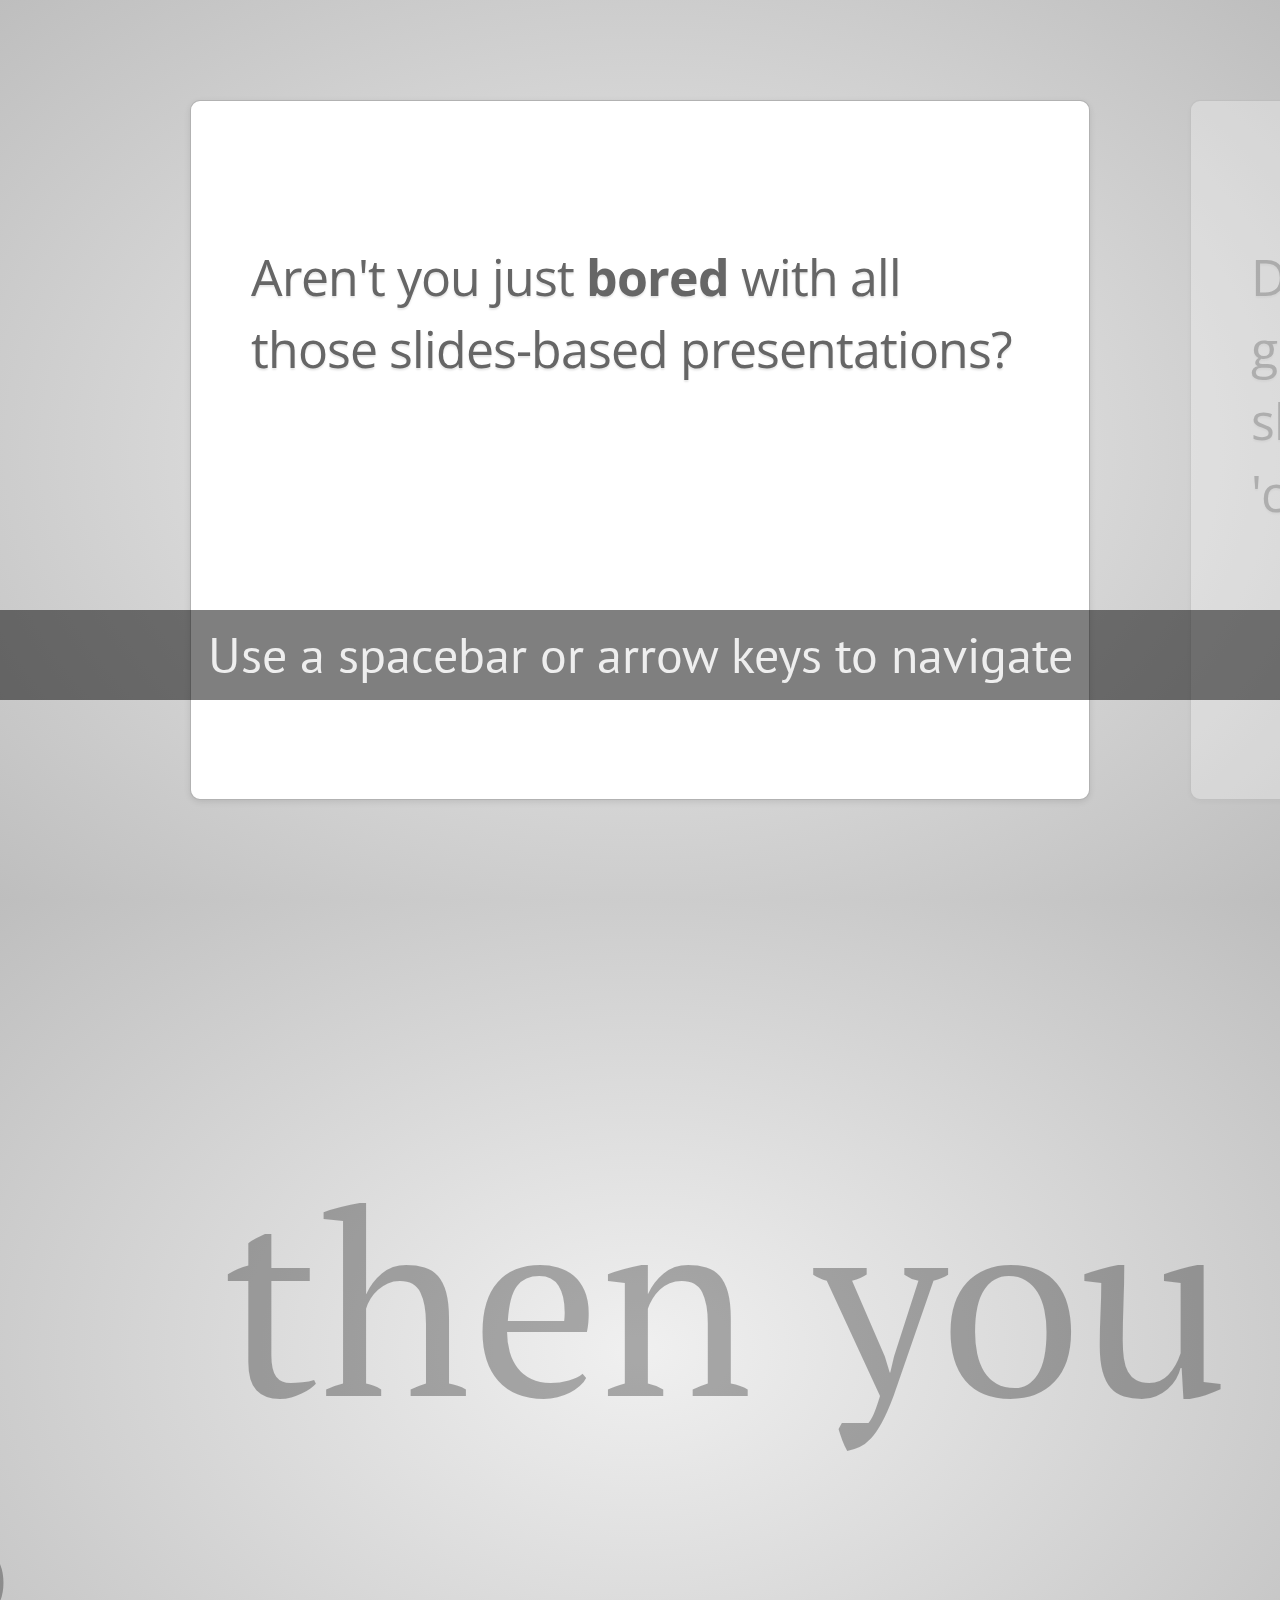
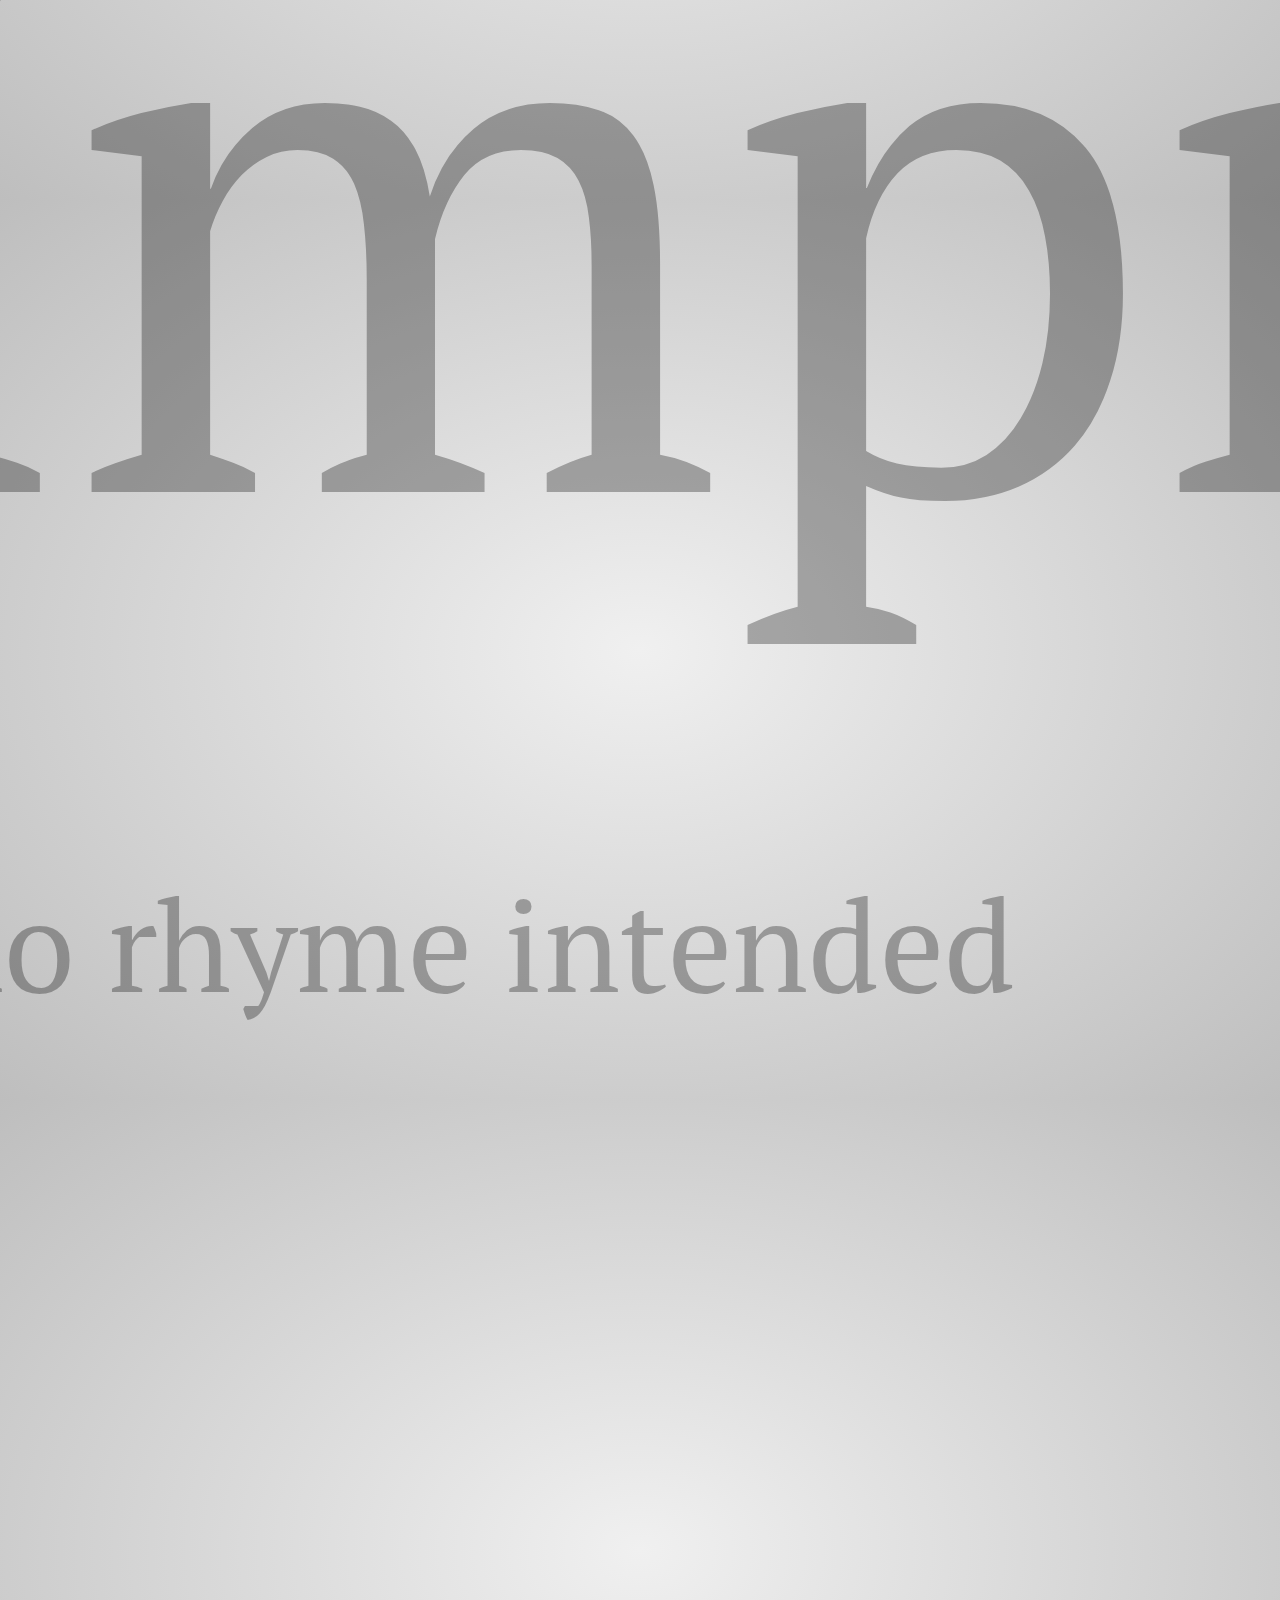
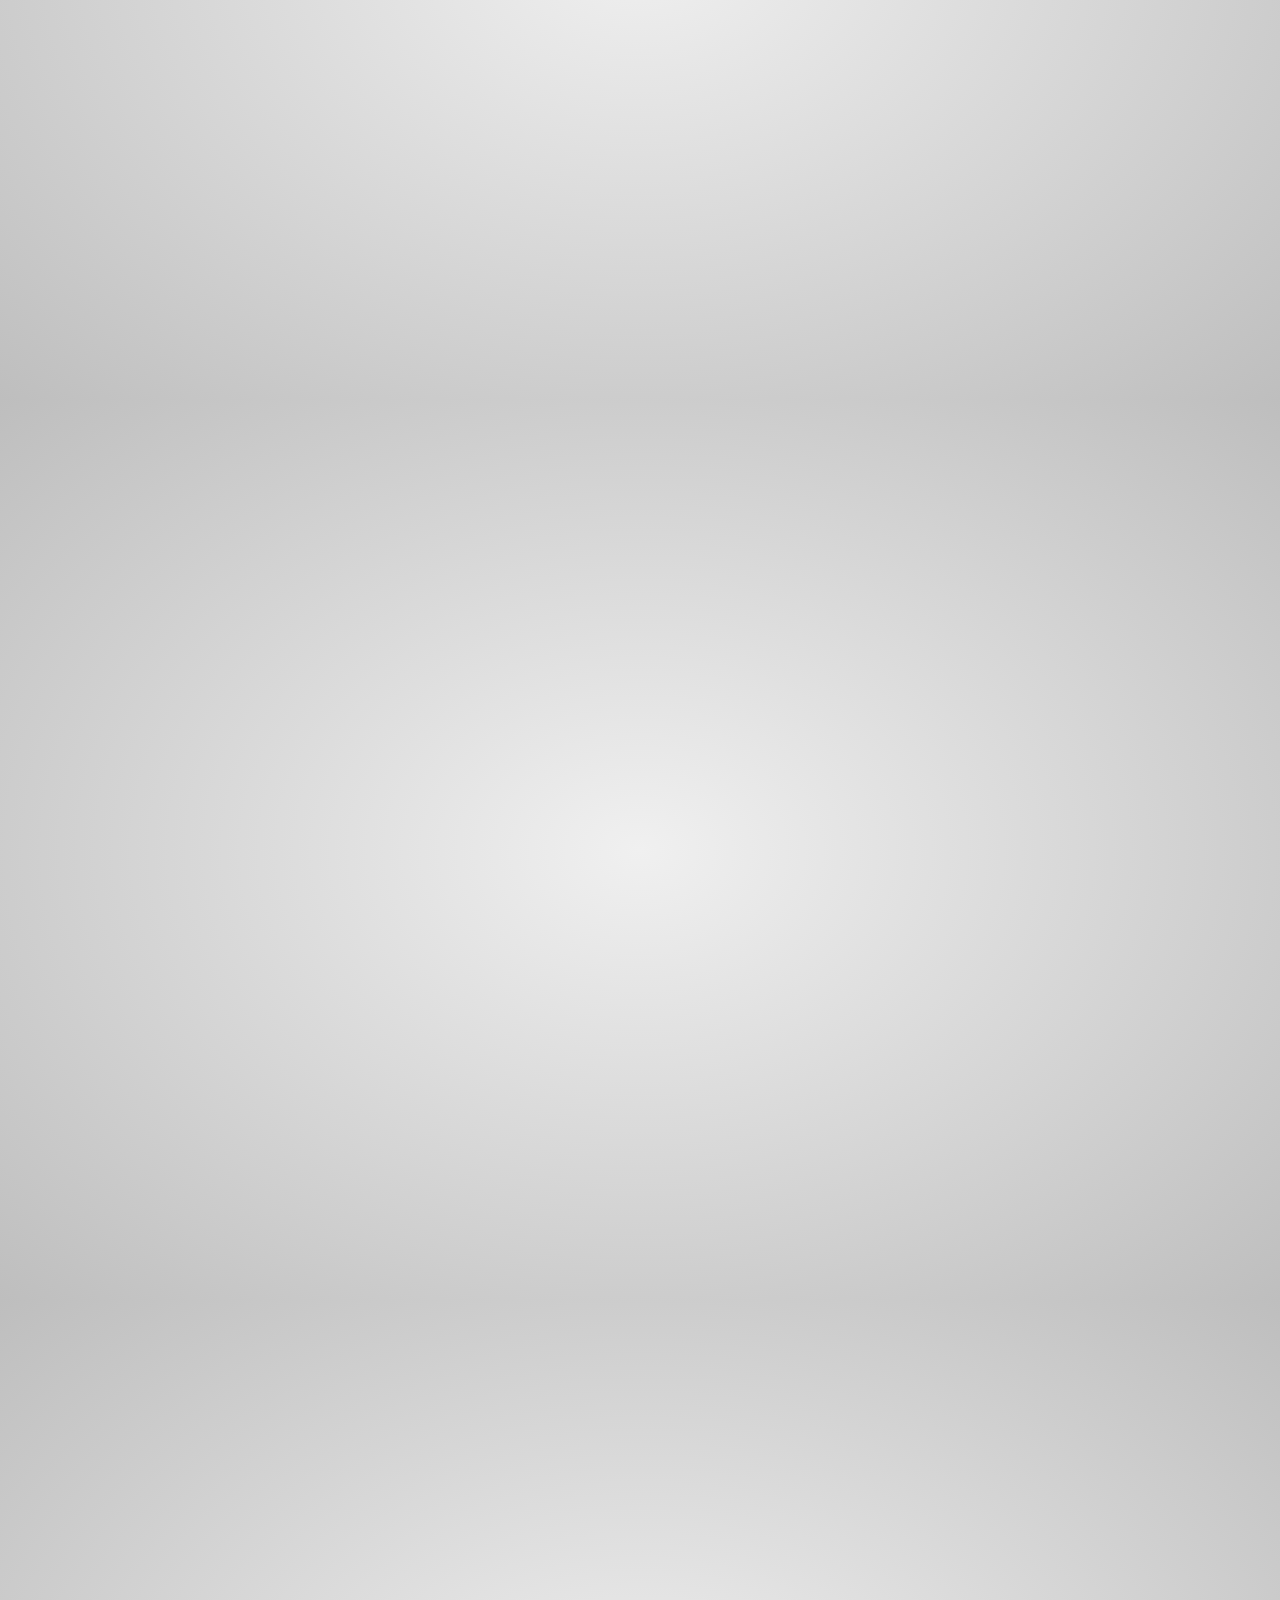
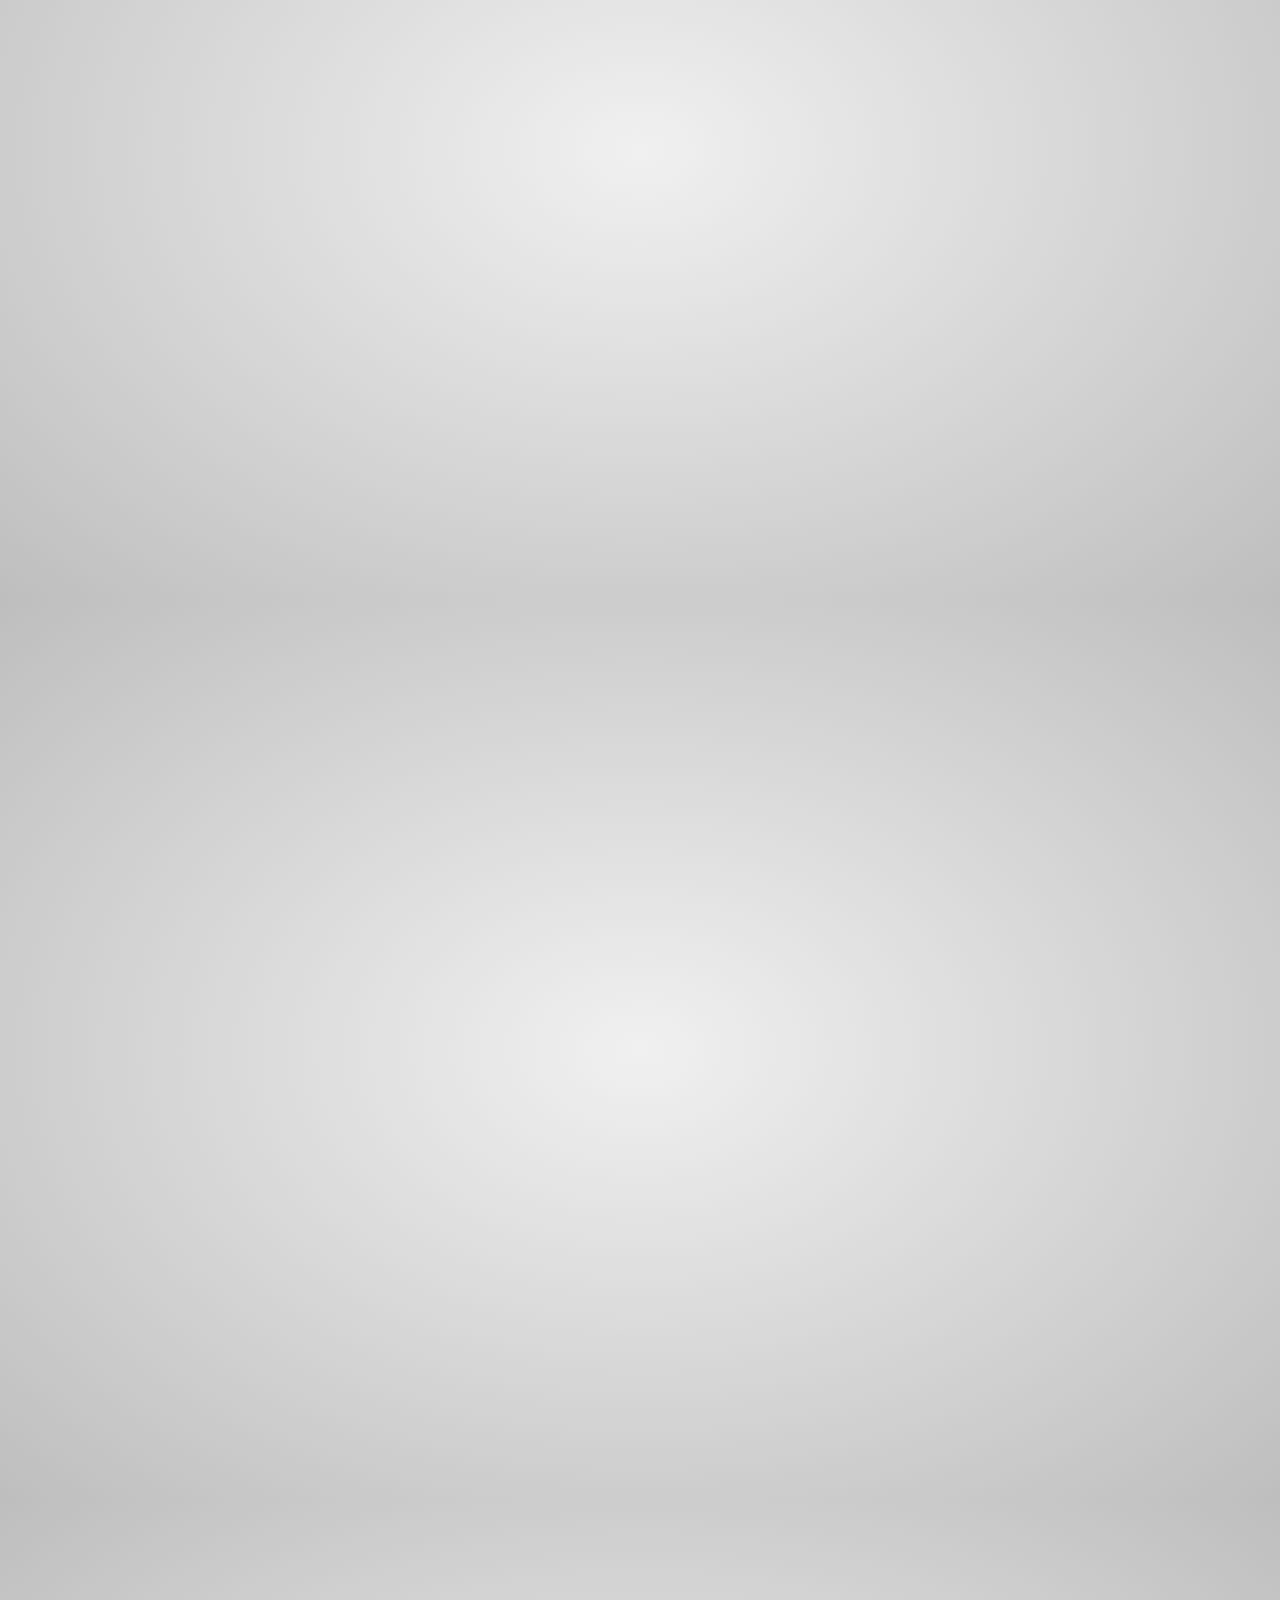
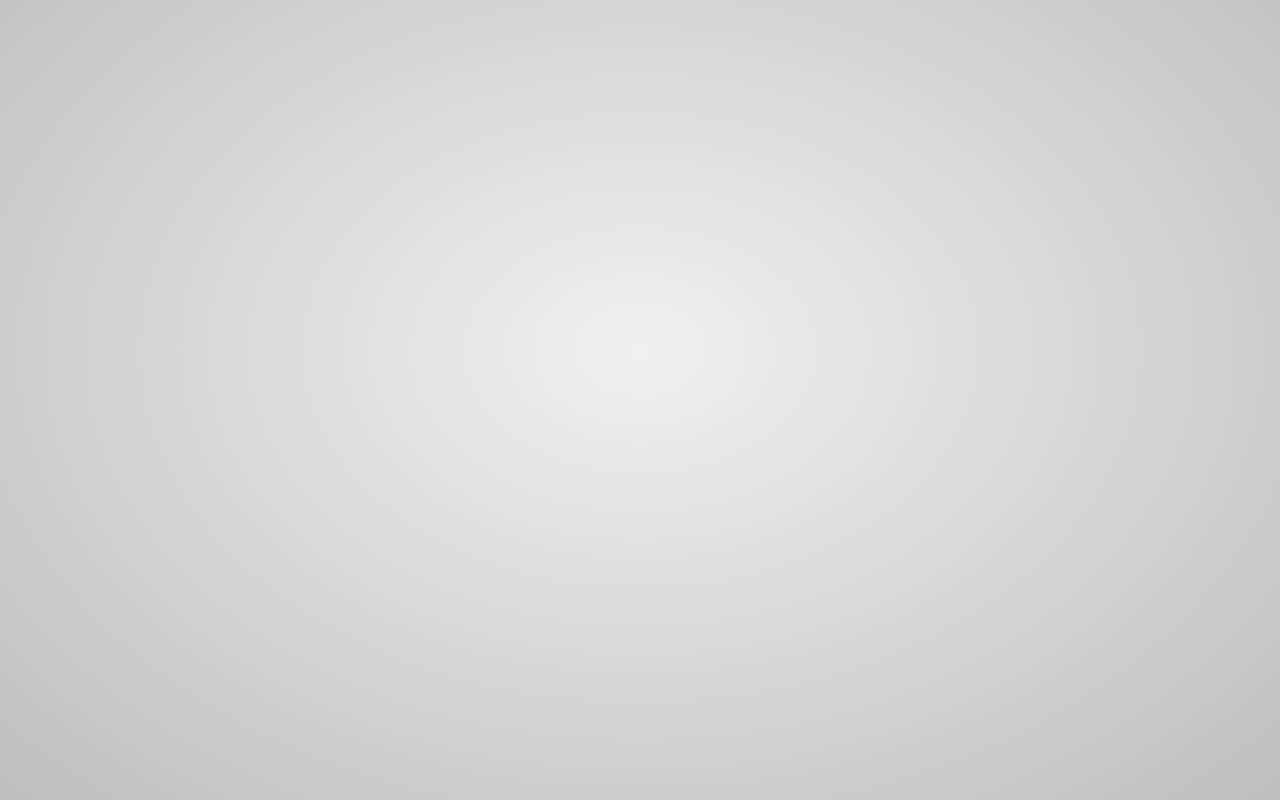
==== node/index.html @ 2562bda6 "Add a node presentation" ====
<!doctype html>

<!--

    Welcome to the light side of the source, young padawan.

    One step closer to learn something interesting you are...

                               ____                  
                            _.' :  `._               
                        .-.'`.  ;   .'`.-.           
               __      / : ___\ ;  /___ ; \      __  
             ,'_ ""--.:__;".-.";: :".-.":__;.--"" _`,
             :' `.t""--.. '<@.`;_  ',@:` ..--""j.' `;
                  `:-.._J '-.-'L__ `-- ' L_..-;'     
                    "-.__ ;  .-"  "-.  : __.-"       
                        L ' /.------.\ ' J           
                         "-.   "--"   .-"            
                        __.l"-:_JL_;-";.__           
                     .-j/'.;  ;""""  / .'\"-.        
                   .' /:`. "-.:     .-" .';  `.      
                .-"  / ;  "-. "-..-" .-"  :    "-.   
             .+"-.  : :      "-.__.-"      ;-._   \  
             ; \  `.; ;                    : : "+. ; 
             :  ;   ; ;                    : ;  : \: 
             ;  :   ; :                    ;:   ;  : 
            : \  ;  :  ;                  : ;  /  :: 
            ;  ; :   ; :                  ;   :   ;: 
            :  :  ;  :  ;                : :  ;  : ; 
            ;\    :   ; :                ; ;     ; ; 
            : `."-;   :  ;              :  ;    /  ; 
             ;    -:   ; :              ;  : .-"   : 
             :\     \  :  ;            : \.-"      : 
              ;`.    \  ; :            ;.'_..--  / ; 
              :  "-.  "-:  ;          :/."      .'  :
               \         \ :          ;/  __        :
                \       .-`.\        /t-""  ":-+.   :
                 `.  .-"    `l    __/ /`. :  ; ; \  ;
                   \   .-" .-"-.-"  .' .'j \  /   ;/ 
                    \ / .-"   /.     .'.' ;_:'    ;  
                     :-""-.`./-.'     /    `.___.'   
                           \ `t  ._  /               
                            "-.t-._:'                

-->

<!--
    
    So you'd like to know how to use impress.js?
    
    You've made the first, very important step -- you're reading the source code.
    And that's how impress.js presentations are built -- with HTML and CSS code.
    
    Believe me, you need quite decent HTML and CSS skills to be able to use impress.js effectively.
    And what is even more important, you need to be a designer, too, because there are no default
    styles for impress.js presentations, there is no default or automatic layout for them.
    
    You need to design and build it by hand.
    
    So...
    
    Would you still like to know how to use impress.js?
    
-->

<html lang="en">
<head>
    <meta charset="utf-8" />
    <meta name="viewport" content="width=1024" />
    <meta name="apple-mobile-web-app-capable" content="yes" />
    <title>impress.js | presentation tool based on the power of CSS3 transforms and transitions in modern browsers | by Bartek Szopka @bartaz</title>
    
    <meta name="description" content="impress.js is a presentation tool based on the power of CSS3 transforms and transitions in modern browsers and inspired by the idea behind prezi.com." />
    <meta name="author" content="Bartek Szopka" />

    <link href="http://fonts.googleapis.com/css?family=Open+Sans:regular,semibold,italic,italicsemibold|PT+Sans:400,700,400italic,700italic|PT+Serif:400,700,400italic,700italic" rel="stylesheet" />

    <!--
        
        Impress.js doesn't depend on any external stylesheet. Script adds all styles it needs for
        presentation to work.
        
        This style below contains styles only for demo presentation. Browse it to see how impress.js
        classes are used to style presentation steps, or how to apply fallback styles, but I don't want
        you to use them directly in your presentation.
        
        Be creative, build your own. We don't really want all impress.js presentations to look the same,
        do we?
        
        When creating your own presentation get rid of this file. Start from scratch, it's fun!
        
    -->
    <link href="css/impress-demo.css" rel="stylesheet" />
    
    <link rel="shortcut icon" href="favicon.png" />
    <link rel="apple-touch-icon" href="apple-touch-icon.png" />
</head>

<!--
    
    Body element is used by impress.js to set some useful class names, that will allow you to detect
    the support and state of the presentation in CSS or other scripts.
    
    First very useful class name is `impress-not-supported`. This class means, that browser doesn't
    support features required by impress.js, so you should apply some fallback styles in your CSS.
    It's not necessary to add it manually on this element. If the script detects that browser is not
    good enough it will add this class, but keeping it in HTML means that users without JavaScript
    will also get fallback styles.
    
    When impress.js script detects that browser supports all required features, this class name will
    be removed.
    
    The class name on body element also depends on currently active presentation step. More details about
    it can be found later, when `hint` element is being described.
    
-->
<body class="impress-not-supported">

<!--
    For example this fallback message is only visible when there is `impress-not-supported` class on body.
-->
<div class="fallback-message">
    <p>Your browser <b>doesn't support the features required</b> by impress.js, so you are presented with a simplified version of this presentation.</p>
    <p>For the best experience please use the latest <b>Chrome</b>, <b>Safari</b> or <b>Firefox</b> browser.</p>
</div>

<!--
    
    Now that's the core element used by impress.js.
    
    That's the wrapper for your presentation steps. In this element all the impress.js magic happens.
    It doesn't have to be a `<div>`. Only `id` is important here as that's how the script find it.
    
    You probably won't need it now, but there are some configuration options that can be set on this element.
    
    To change the duration of the transition between slides use `data-transition-duration="2000"` giving it
    a number of ms. It defaults to 1000 (1s).
    
    You can also control the perspective with `data-perspective="500"` giving it a number of pixels.
    It defaults to 1000. You can set it to 0 if you don't want any 3D effects.
    If you are willing to change this value make sure you understand how CSS perspective works:
    https://developer.mozilla.org/en/CSS/perspective
    
    But as I said, you won't need it for now, so don't worry - there are some simple but interesing things
    right around the corner of this tag ;)
    
-->
<div id="impress">

    <!--
        
        Here is where interesting thing start to happen.
        
        Each step of the presentation should be an element inside the `#impress` with a class name
        of `step`. These step elements are positioned, rotated and scaled by impress.js, and
        the 'camera' shows them on each step of the presentation.
        
        Positioning information is passed through data attributes.
        
        In the example below we only specify x and y position of the step element with `data-x="-1000"`
        and `data-y="-1500` attributes. This means that **the center** of the element (yes, the center)
        will be positioned in point x = -1000px and y = -1500px of the presentation 'canvas'.
        
        It will not be rotated or scaled.
        
    -->
    <div id="bored" class="step slide" data-x="-1000" data-y="-1500">
        <q>Aren't you just <b>bored</b> with all those slides-based presentations?</q>
    </div>

    <!--
        
        The `id` attribute of the step element is used to identify it in the URL, but it's optional.
        If it is not defined, it will get a default value of `step-N` where N is a number of slide.
        
        So in the example below it'll be `step-2`.
        
        The hash part of the url when this step is active will be `#/step-2`.
        
        You can also use `#step-2` in a link, to point directly to this particular step.
        
        Please note, that while `#/step-2` (with slash) would also work in a link it's not recommended.
        Using classic `id`-based links like `#step-2` makes these links usable also in fallback mode.
        
    -->
    <div class="step slide" data-x="0" data-y="-1500">
        <q>Don't you think that presentations given <strong>in modern browsers</strong> shouldn't <strong>copy the limits</strong> of 'classic' slide decks?</q>
    </div>

    <div class="step slide" data-x="1000" data-y="-1500">
        <q>Would you like to <strong>impress your audience</strong> with <strong>stunning visualization</strong> of your talk?</q>
    </div>

    <!--
        
        This is an example of step element being scaled.
        
        Again, we use a `data-` attribute, this time it's `data-scale="4"`, so it means that this
        element will be 4 times larger than the others.
        From presentation and transitions point of view it means, that it will have to be scaled
        down (4 times) to make it back to it's correct size.
        
    -->
    <div id="title" class="step" data-x="0" data-y="0" data-scale="4">
        <span class="try">then you should try</span>
        <h1>impress.js<sup>*</sup></h1>
        <span class="footnote"><sup>*</sup> no rhyme intended</span>
    </div>

    <!--
        
        This element introduces rotation.
        
        Notation shouldn't be a surprise. We use `data-rotate="90"` attribute, meaning that this
        element should be rotated by 90 degrees clockwise.
        
    -->
    <div id="its" class="step" data-x="850" data-y="3000" data-rotate="90" data-scale="5">
        <p>It's a <strong>presentation tool</strong> <br/>
        inspired by the idea behind <a href="http://prezi.com">prezi.com</a> <br/>
        and based on the <strong>power of CSS3 transforms and transitions</strong> in modern browsers.</p>
    </div>

    <div id="big" class="step" data-x="3500" data-y="2100" data-rotate="180" data-scale="6">
        <p>visualize your <b>big</b> <span class="thoughts">thoughts</span></p>
    </div>

    <!--
        
        And now it gets really exiting! We move into third dimension!
        
        Along with `data-x` and `data-y`, you can define the position on third (Z) axis, with
        `data-z`. In the example below we use `data-z="-3000"` meaning that element should be
        positioned far away from us (by 3000px).
        
    -->
    <div id="tiny" class="step" data-x="2825" data-y="2325" data-z="-3000" data-rotate="300" data-scale="1">
        <p>and <b>tiny</b> ideas</p>
    </div>

    <!--
        
        This step here doesn't introduce anything new when it comes to data attributes, but you
        should notice in the demo that some words of this text are being animated.
        It's a very basic CSS transition that is applied to the elements when this step element is
        reached.
        
        At the very beginning of the presentation all step elements are given the class of `future`.
        It means that they haven't been visited yet.
        
        When the presentation moves to given step `future` is changed to `present` class name.
        That's how animation on this step works - text moves when the step has `present` class.
        
        Finally when the step is left the `present` class is removed from the element and `past`
        class is added.
        
        So basically every step element has one of three classes: `future`, `present` and `past`.
        Only one current step has the `present` class.
        
    -->
    <div id="ing" class="step" data-x="3500" data-y="-850" data-rotate="270" data-scale="6">
        <p>by <b class="positioning">positioning</b>, <b class="rotating">rotating</b> and <b class="scaling">scaling</b> them on an infinite canvas</p>
    </div>

    <div id="imagination" class="step" data-x="6700" data-y="-300" data-scale="6">
        <p>the only <b>limit</b> is your <b class="imagination">imagination</b></p>
    </div>

    <div id="source" class="step" data-x="6300" data-y="2000" data-rotate="20" data-scale="4">
        <p>want to know more?</p>
        <q><a href="http://github.com/bartaz/impress.js">use the source</a>, Luke!</q>
    </div>

    <div id="one-more-thing" class="step" data-x="6000" data-y="4000" data-scale="2">
        <p>one more thing...</p>
    </div>

    <!--
        
        And the last one shows full power and flexibility of impress.js.
        
        You can not only position element in 3D, but also rotate it around any axis.
        So this one here will get rotated by -40 degrees (40 degrees anticlockwise) around X axis and
        10 degrees (clockwise) around Y axis.
        
        You can of course rotate it around Z axis with `data-rotate-z` - it has exactly the same effect
        as `data-rotate` (these two are basically aliases).
        
    -->
    <div id="its-in-3d" class="step" data-x="6200" data-y="4300" data-z="-100" data-rotate-x="-40" data-rotate-y="10" data-scale="2">
        <p><span class="have">have</span> <span class="you">you</span> <span class="noticed">noticed</span> <span class="its">it's</span> <span class="in">in</span> <b>3D<sup>*</sup></b>?</p>
        <span class="footnote">* beat that, prezi ;)</span>
    </div>

    <!--
        
        So to make a summary of all the possible attributes used to position presentation steps, we have:
        
        * `data-x`, `data-y`, `data-z` -- they define the position of **the center** of step element on
            the canvas in pixels; their default value is 0;
        * `data-rotate-x`, `data-rotate-y`, 'data-rotate-z`, `data-rotate` -- they define the rotation of
            the element around given axis in degrees; their default value is 0; `data-rotate` and `data-rotate-z`
            are exactly the same;
        * `data-scale` -- defines the scale of step element; default value is 1
        
        These values are used by impress.js in CSS transformation functions, so for more information consult
        CSS transfrom docs: https://developer.mozilla.org/en/CSS/transform
        
    -->
    <div id="overview" class="step" data-x="3000" data-y="1500" data-scale="10">
    </div>

</div>

<!--
    
    Hint is not related to impress.js in any way.
    
    But it can show you how to use impress.js features in creative way.
    
    When the presentation step is shown (selected) its element gets the class of "active" and the body element
    gets the class based on active step id `impress-on-ID` (where ID is the step's id)... It may not be
    so clear because of all these "ids" in previous sentence, so for example when the first step (the one with
    the id of `bored`) is active, body element gets a class of `impress-on-bored`.
    
    This class is used by this hint below. Check CSS file to see how it's shown with delayed CSS animation when
    the first step of presentation is visible for a couple of seconds.
    
    ...
    
    And when it comes to this piece of JavaScript below ... kids, don't do this at home ;)
    It's just a quick and dirty workaround to get different hint text for touch devices.
    In a real world it should be at least placed in separate JS file ... and the touch content should be
    probably just hidden somewhere in HTML - not hard-coded in the script.
    
    Just sayin' ;)
    
-->
<div class="hint">
    <p>Use a spacebar or arrow keys to navigate</p>
</div>
<script>
if ("ontouchstart" in document.documentElement) { 
    document.querySelector(".hint").innerHTML = "<p>Tap on the left or right to navigate</p>";
}
</script>

<!--
    
    Last, but not least.
    
    To make all described above really work, you need to include impress.js in the page.
    I strongly encourage to minify it first.
    
    In here I just include full source of the script to make it more readable.
    
    You also need to call a `impress().init()` function to initialize impress.js presentation.
    And you should do it in the end of your document. Not only because it's a good practice, but also
    because it should be done when the whole document is ready.
    Of course you can wrap it in any kind of "DOM ready" event, but I was too lazy to do so ;)
    
-->
<script src="js/impress.js"></script>
<script>impress().init();</script>

<!--
    
    The `impress()` function also gives you access to the API that controls the presentation.
    
    Just store the result of the call:
    
        var api = impress();
    
    and you will get three functions you can call:
    
        `api.init()` - initializes the presentation,
        `api.next()` - moves to next step of the presentation,
        `api.prev()` - moves to previous step of the presentation,
        `api.goto( idx | id | element, [duration] )` - moves the presentation to the step given by its index number
                id or the DOM element; second parameter can be used to define duration of the transition in ms,
                but it's optional - if not provided default transition duration for the presentation will be used.
    
    You can also simply call `impress()` again to get the API, so `impress().next()` is also allowed.
    Don't worry, it wont initialize the presentation again.
    
    For some example uses of this API check the last part of the source of impress.js where the API
    is used in event handlers.
    
-->

</body>
</html>

<!--
    
    Now you know more or less everything you need to build your first impress.js presentation, but before
    you start...
    
    Oh, you've already cloned the code from GitHub?
    
    You have it open in text editor?
    
    Stop right there!
    
    That's not how you create awesome presentations. This is only a code. Implementation of the idea that
    first needs to grow in your mind.
    
    So if you want to build great presentation take a pencil and piece of paper. And turn off the computer.
    
    Sketch, draw and write. Brainstorm your ideas on a paper. Try to build a mind-map of what you'd like
    to present. It will get you closer and closer to the layout you'll build later with impress.js.
    
    Get back to the code only when you have your presentation ready on a paper. It doesn't make sense to do
    it earlier, because you'll only waste your time fighting with positioning of useless points.
    
    If you think I'm crazy, please put your hands on a book called "Presentation Zen". It's all about 
    creating awesome and engaging presentations.
    
    Think about it. 'Cause impress.js may not help you, if you have nothing interesting to say.
    
-->

<!--
    
    Are you still reading this?
    
    For real?
    
    I'm impressed! Feel free to let me know that you got that far (I'm @bartaz on Twitter), 'cause I'd like
    to congratulate you personally :)
    
    But you don't have to do it now. Take my advice and take some time off. Make yourself a cup of coffee, tea,
    or anything you like to drink. And raise a glass for me ;)
    
    Cheers!
    
-->
---- node/css/impress-demo.css ----
/**
 * This is a stylesheet for a demo presentation for impress.js
 * 
 * It is not meant to be a part of impress.js and is not required by impress.js.
 * I expect that anyone creating a presentation for impress.js would create their own
 * set of styles.
 */


/* http://meyerweb.com/eric/tools/css/reset/ 
   v2.0 | 20110126
   License: none (public domain)
*/

html, body, div, span, applet, object, iframe,
h1, h2, h3, h4, h5, h6, p, blockquote, pre,
a, abbr, acronym, address, big, cite, code,
del, dfn, em, img, ins, kbd, q, s, samp,
small, strike, strong, sub, sup, tt, var,
b, u, i, center,
dl, dt, dd, ol, ul, li,
fieldset, form, label, legend,
table, caption, tbody, tfoot, thead, tr, th, td,
article, aside, canvas, details, embed, 
figure, figcaption, footer, header, hgroup, 
menu, nav, output, ruby, section, summary,
time, mark, audio, video {
    margin: 0;
    padding: 0;
    border: 0;
    font-size: 100%;
    font: inherit;
    vertical-align: baseline;
}

/* HTML5 display-role reset for older browsers */
article, aside, details, figcaption, figure, 
footer, header, hgroup, menu, nav, section {
    display: block;
}
body {
    line-height: 1;
}
ol, ul {
    list-style: none;
}
blockquote, q {
    quotes: none;
}
blockquote:before, blockquote:after,
q:before, q:after {
    content: '';
    content: none;
}

table {
    border-collapse: collapse;
    border-spacing: 0;
}


body {
    font-family: 'PT Sans', sans-serif;
    
    min-height: 740px;

    background: rgb(215, 215, 215);
    background: -webkit-gradient(radial, 50% 50%, 0, 50% 50%, 500, from(rgb(240, 240, 240)), to(rgb(190, 190, 190)));
    background: -webkit-radial-gradient(rgb(240, 240, 240), rgb(190, 190, 190));
    background:    -moz-radial-gradient(rgb(240, 240, 240), rgb(190, 190, 190));
    background:      -o-radial-gradient(rgb(240, 240, 240), rgb(190, 190, 190));
    background:         radial-gradient(rgb(240, 240, 240), rgb(190, 190, 190));

    -webkit-font-smoothing: antialiased;
}

b, strong { font-weight: bold }
i, em { font-style: italic}

a {
    color: inherit;
    text-decoration: none;
    padding: 0 0.1em;
    background: rgba(255,255,255,0.5);
    text-shadow: -1px -1px 2px rgba(100,100,100,0.9);
    border-radius: 0.2em;
    
    -webkit-transition: 0.5s;
    -moz-transition:    0.5s;
    -ms-transition:     0.5s;
    -o-transition:      0.5s;
    transition:         0.5s;
}

a:hover {
    background: rgba(255,255,255,1);
    text-shadow: -1px -1px 2px rgba(100,100,100,0.5);
}

/* enable clicking on elements 'hiding' behind body in 3D */
body     { pointer-events: none; }
#impress { pointer-events: auto; }

/* COMMON STEP STYLES */

.step {
    width: 900px;
    padding: 40px;

    -webkit-box-sizing: border-box;
    -moz-box-sizing:    border-box;
    -ms-box-sizing:     border-box;
    -o-box-sizing:      border-box;
    box-sizing:         border-box;

    font-family: 'PT Serif', georgia, serif;

    font-size: 48px;
    line-height: 1.5;
}

.step {
    -webkit-transition: opacity 1s;
    -moz-transition:    opacity 1s;
    -ms-transition:     opacity 1s;
    -o-transition:      opacity 1s;
    transition:         opacity 1s;
}

/* fade out inactive slides */
.step:not(.active) {
    opacity: 0.3;
}

/* STEP SPECIFIC STYLES */

/* hint on the first slide */

.hint {
    position: fixed;
    left: 0;
    right: 0;
    bottom: 200px;
    
    background: rgba(0,0,0,0.5);
    color: #EEE;
    text-align: center;
    
    font-size: 50px;
    padding: 20px;
    
    z-index: 100;
    
    opacity: 0;
    
    -webkit-transform: translateY(400px);
    -moz-transform:    translateY(400px);
    -ms-transform:     translateY(400px);
    -o-transform:      translateY(400px);
    transform:         translateY(400px);

    -webkit-transition: opacity 1s, -webkit-transform 0.5s 1s;
    -moz-transition:    opacity 1s,    -moz-transform 0.5s 1s;
    -ms-transition:     opacity 1s,     -ms-transform 0.5s 1s;
    -o-transition:      opacity 1s,      -o-transform 0.5s 1s;
    transition:         opacity 1s,         transform 0.5s 1s;
}

.impress-on-bored .hint {
    opacity: 1;
    
    -webkit-transition: opacity 1s 5s, -webkit-transform 0.5s;
    -moz-transition:    opacity 1s 5s,    -moz-transform 0.5s;
    -ms-transition:     opacity 1s 5s,     -ms-transform 0.5s;
    -o-transition:      opacity 1s 5s,      -o-transform 0.5s;
    transition:         opacity 1s 5s,         transform 0.5s;
    
    -webkit-transform: translateY(0px);
    -moz-transform:    translateY(0px);
    -ms-transform:     translateY(0px);
    -o-transform:      translateY(0px);
    transform:         translateY(0px);
}

/* impress.js title */

#title {
    padding: 0;
}

#title .try {
    font-size: 64px;
    position: absolute;
    top: -0.5em;
    left: 1.5em;
    
    -webkit-transform: translateZ(20px);
    -moz-transform:    translateZ(20px);
    -ms-transform:     translateZ(20px);
    -o-transform:      translateZ(20px);
    transform:         translateZ(20px);
}

#title h1 {
    font-size: 190px;
    
    -webkit-transform: translateZ(50px);
    -moz-transform:    translateZ(50px);
    -ms-transform:     translateZ(50px);
    -o-transform:      translateZ(50px);
    transform:         translateZ(50px);
}

#title .footnote {
    font-size: 32px;
}

/* big thoughts */

#big {
    width: 600px;
    text-align: center;
    font-size: 60px;
    line-height: 1;
}

#big b {
    display: block;
    font-size: 250px;
    line-height: 250px;
}

#big .thoughts {
    font-size: 90px;
    line-height: 150px;
}

/* tiny ideas */

#tiny {
    width: 500px;
    text-align: center;
}

#ing {
    width: 500px;
}

#ing b {
    display: inline-block;
    -webkit-transition: 0.5s;
    -moz-transition:    0.5s;
    -ms-transition:     0.5s;
    -o-transition:      0.5s;
    transition:         0.5s;
}

#ing.present .positioning {
    -webkit-transform: translateY(-10px);
    -moz-transform:    translateY(-10px);
    -ms-transform:     translateY(-10px);
    -o-transform:      translateY(-10px);
    transform:         translateY(-10px);
}

#ing.present .rotating {
    -webkit-transform: rotate(-10deg);
    -moz-transform:    rotate(-10deg);
    -ms-transform:     rotate(-10deg);
    -o-transform:      rotate(-10deg);
    transform:         rotate(-10deg);

    -webkit-transition-delay: 0.25s;
    -moz-transition-delay:    0.25s;
    -ms-transition-delay:     0.25s;
    -o-transition-delay:      0.25s;
    transition-delay:         0.25s;
}

#ing.present .scaling {
    -webkit-transform: scale(0.7);
    -moz-transform:    scale(0.7);
    -ms-transform:     scale(0.7);
    -o-transform:      scale(0.7);
    transform:         scale(0.7);

    -webkit-transition-delay: 0.5s;
    -moz-transition-delay:    0.5s;
    -ms-transition-delay:     0.5s;
    -o-transition-delay:      0.5s;
    transition-delay:         0.5s;
}

/* imagination */

#imagination {
    width: 600px;
}

#imagination .imagination {
    font-size: 78px;
}

/* use the source, Luke */

#source {
    width: 700px;
    padding-bottom: 300px;
    
    /* Yoda Icon :: Pixel Art from Star Wars http://www.pixeljoint.com/pixelart/1423.htm */
    background-image: url([data-uri]);
    background-position: bottom right;
    background-repeat: no-repeat;
}

#source q {
    font-size: 60px;
}

/* it's in 3D */

#its-in-3d p {
    -webkit-transform-style: preserve-3d;
    -moz-transform-style:    preserve-3d; /* Y U need this Firefox?! */
    -ms-transform-style:     preserve-3d;
    -o-transform-style:      preserve-3d;
    transform-style:         preserve-3d;
}

#its-in-3d span,
#its-in-3d b {
    display: inline-block;
    -webkit-transform: translateZ(40px);
    -moz-transform:    translateZ(40px);
    -ms-transform:     translateZ(40px);
    -o-transform:      translateZ(40px);
     transform:        translateZ(40px);
            
    -webkit-transition: 0.5s;
    -moz-transition:    0.5s;
    -ms-transition:     0.5s;
    -o-transition:      0.5s;
    transition:         0.5s;
}

#its-in-3d .have {
    -webkit-transform: translateZ(-40px);
    -moz-transform:    translateZ(-40px);
    -ms-transform:     translateZ(-40px);
    -o-transform:      translateZ(-40px);
    transform:         translateZ(-40px);
}

#its-in-3d .you {
    -webkit-transform: translateZ(20px);
    -moz-transform:    translateZ(20px);
    -ms-transform:     translateZ(20px);
    -o-transform:      translateZ(20px);
    transform:         translateZ(20px);
}

#its-in-3d .noticed {
    -webkit-transform: translateZ(-40px);
    -moz-transform:    translateZ(-40px);
    -ms-transform:     translateZ(-40px);
    -o-transform:      translateZ(-40px);
    transform:         translateZ(-40px);
}

#its-in-3d .its {
    -webkit-transform: translateZ(60px);
    -moz-transform:    translateZ(60px);
    -ms-transform:     translateZ(60px);
    -o-transform:      translateZ(60px);
    transform:         translateZ(60px);
}

#its-in-3d .in {
    -webkit-transform: translateZ(-10px);
    -moz-transform:    translateZ(-10px);
    -ms-transform:     translateZ(-10px);
    -o-transform:      translateZ(-10px);
    transform:         translateZ(-10px);
}

#its-in-3d .footnote {
    font-size: 32px;

    -webkit-transform: translateZ(-10px);
    -moz-transform:    translateZ(-10px);
    -ms-transform:     translateZ(-10px);
    -o-transform:      translateZ(-10px);
    transform:         translateZ(-10px);
}

#its-in-3d.present span,
#its-in-3d.present b {
    -webkit-transform: translateZ(0px);
    -moz-transform:    translateZ(0px);
    -ms-transform:     translateZ(0px);
    -o-transform:      translateZ(0px);
    transform:         translateZ(0px);
}

/* overview step */

#overview {
    z-index: -1;
    padding: 0;
}

/* on overview step everything is visible */

.impress-on-overview .step {
    opacity: 1;
    cursor: pointer;
}

/*
 * SLIDE STEP STYLES
 *
 * inspired by: http://html5slides.googlecode.com/svn/trunk/styles.css
 *
 * ;)
 */

.slide {
    display: block;

    width: 900px;
    height: 700px;

    padding: 40px 60px;

    border-radius: 10px;

    background-color: white;

    box-shadow: 0 2px 6px rgba(0, 0, 0, .1);
    border: 1px solid rgba(0, 0, 0, .3);

    font-family: 'Open Sans', Arial, sans-serif;

    color: rgb(102, 102, 102);
    text-shadow: 0 2px 2px rgba(0, 0, 0, .1);

    font-size: 30px;
    line-height: 36px;

    letter-spacing: -1px;
}

.slide q {
    display: block;
    font-size: 50px;
    line-height: 72px;

    margin-top: 100px;
}

.slide q strong {
    white-space: nowrap;
}


/* IMPRESS NOT SUPPORTED STYLES */

.fallback-message {
    font-family: sans-serif;
    line-height: 1.3;
    
    display: none;
    width: 780px;
    padding: 10px 10px 0;
    margin: 20px auto;

    border-radius: 10px;
    border: 1px solid #E4C652;
    background: #EEDC94;
}

.fallback-message p {
    margin-bottom: 10px;
}

.impress-disabled .step,
.impress-not-supported .step {
    position: relative;
    opacity: 1;
    margin: 20px auto;
}

.impress-not-supported .fallback-message {
    display: block;
}
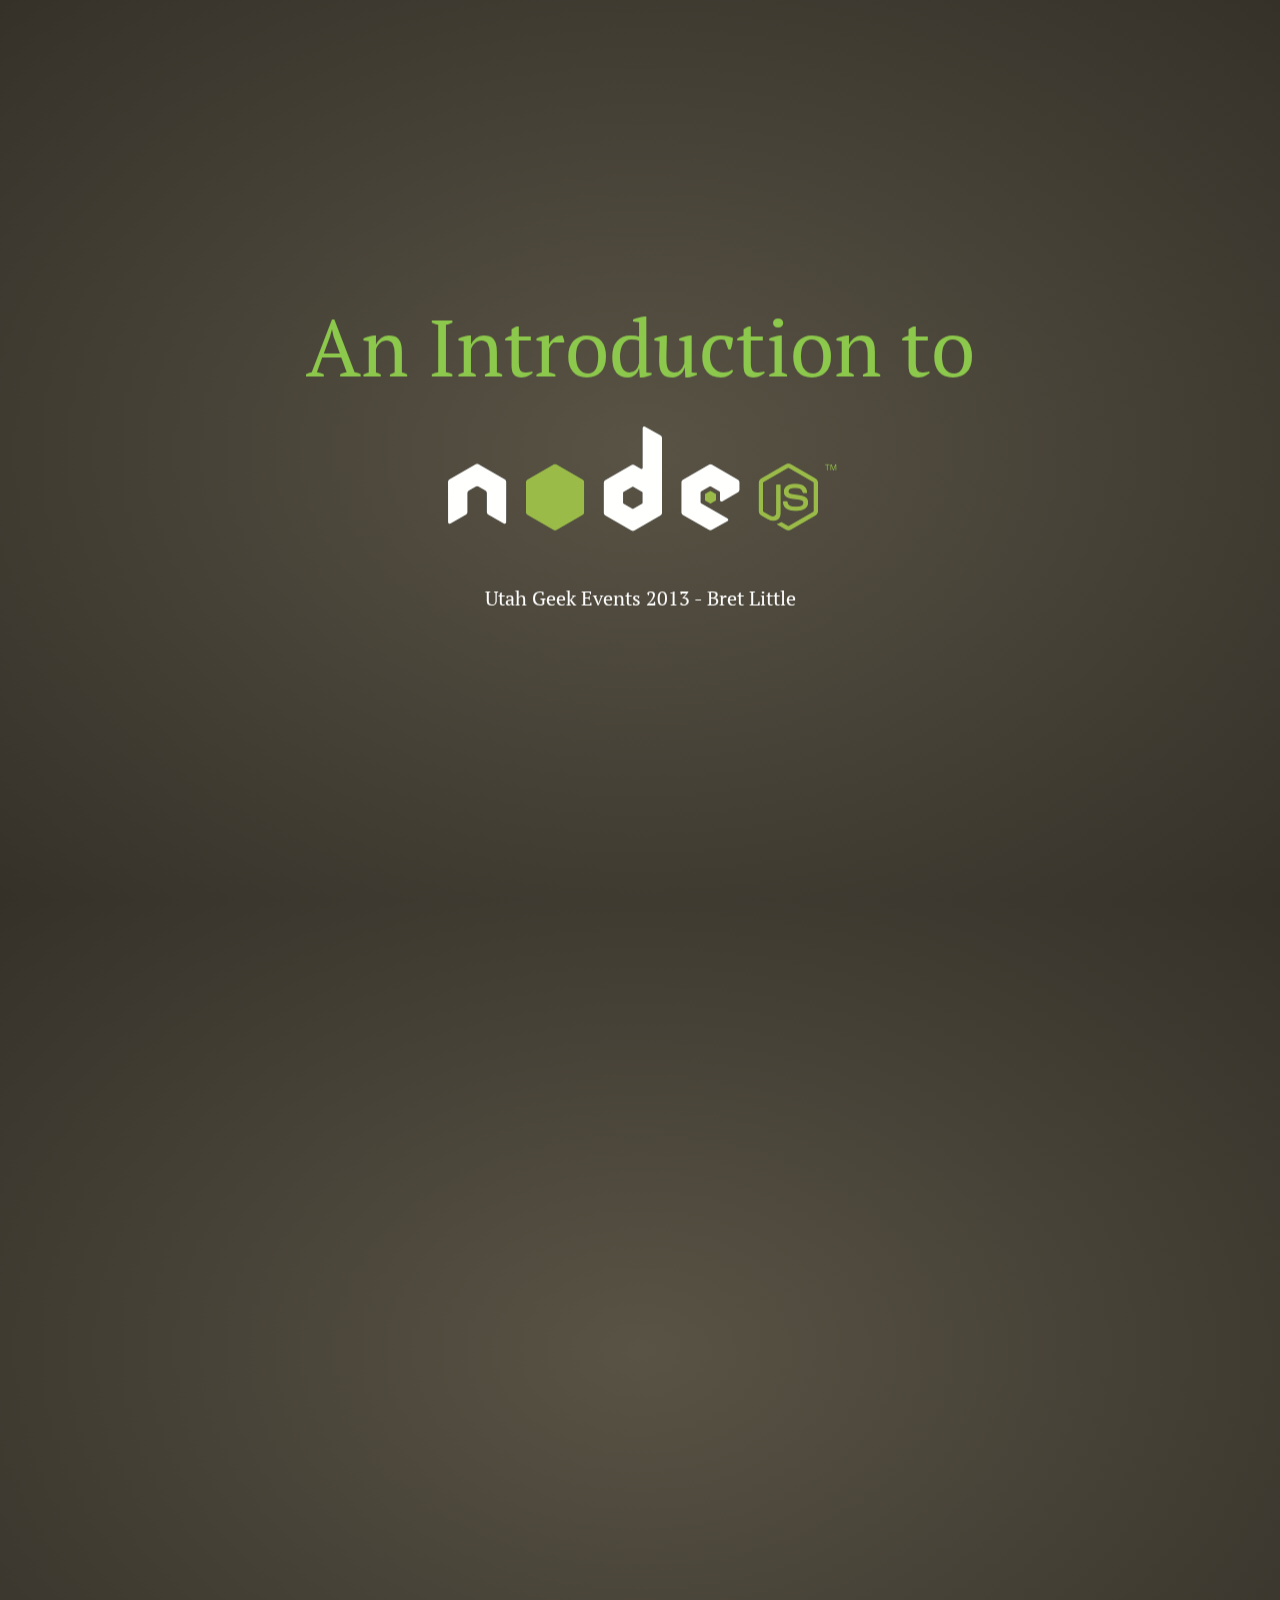
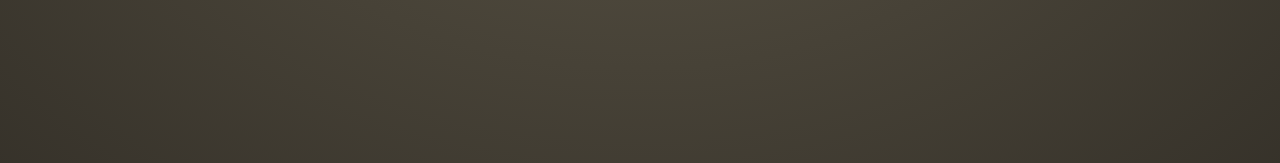
==== commit c17dcca3: "Initial style of the node presentation" ====
--- a/node/index.html
+++ b/node/index.html
@@ -1,68 +1,4 @@
 <!doctype html>
-
-<!--
-
-    Welcome to the light side of the source, young padawan.
-
-    One step closer to learn something interesting you are...
-
-                               ____                  
-                            _.' :  `._               
-                        .-.'`.  ;   .'`.-.           
-               __      / : ___\ ;  /___ ; \      __  
-             ,'_ ""--.:__;".-.";: :".-.":__;.--"" _`,
-             :' `.t""--.. '<@.`;_  ',@:` ..--""j.' `;
-                  `:-.._J '-.-'L__ `-- ' L_..-;'     
-                    "-.__ ;  .-"  "-.  : __.-"       
-                        L ' /.------.\ ' J           
-                         "-.   "--"   .-"            
-                        __.l"-:_JL_;-";.__           
-                     .-j/'.;  ;""""  / .'\"-.        
-                   .' /:`. "-.:     .-" .';  `.      
-                .-"  / ;  "-. "-..-" .-"  :    "-.   
-             .+"-.  : :      "-.__.-"      ;-._   \  
-             ; \  `.; ;                    : : "+. ; 
-             :  ;   ; ;                    : ;  : \: 
-             ;  :   ; :                    ;:   ;  : 
-            : \  ;  :  ;                  : ;  /  :: 
-            ;  ; :   ; :                  ;   :   ;: 
-            :  :  ;  :  ;                : :  ;  : ; 
-            ;\    :   ; :                ; ;     ; ; 
-            : `."-;   :  ;              :  ;    /  ; 
-             ;    -:   ; :              ;  : .-"   : 
-             :\     \  :  ;            : \.-"      : 
-              ;`.    \  ; :            ;.'_..--  / ; 
-              :  "-.  "-:  ;          :/."      .'  :
-               \         \ :          ;/  __        :
-                \       .-`.\        /t-""  ":-+.   :
-                 `.  .-"    `l    __/ /`. :  ; ; \  ;
-                   \   .-" .-"-.-"  .' .'j \  /   ;/ 
-                    \ / .-"   /.     .'.' ;_:'    ;  
-                     :-""-.`./-.'     /    `.___.'   
-                           \ `t  ._  /               
-                            "-.t-._:'                
-
--->
-
-<!--
-    
-    So you'd like to know how to use impress.js?
-    
-    You've made the first, very important step -- you're reading the source code.
-    And that's how impress.js presentations are built -- with HTML and CSS code.
-    
-    Believe me, you need quite decent HTML and CSS skills to be able to use impress.js effectively.
-    And what is even more important, you need to be a designer, too, because there are no default
-    styles for impress.js presentations, there is no default or automatic layout for them.
-    
-    You need to design and build it by hand.
-    
-    So...
-    
-    Would you still like to know how to use impress.js?
-    
--->
-
 <html lang="en">
 <head>
     <meta charset="utf-8" />
@@ -146,65 +82,11 @@
     
 -->
 <div id="impress">
-
-    <!--
-        
-        Here is where interesting thing start to happen.
-        
-        Each step of the presentation should be an element inside the `#impress` with a class name
-        of `step`. These step elements are positioned, rotated and scaled by impress.js, and
-        the 'camera' shows them on each step of the presentation.
-        
-        Positioning information is passed through data attributes.
-        
-        In the example below we only specify x and y position of the step element with `data-x="-1000"`
-        and `data-y="-1500` attributes. This means that **the center** of the element (yes, the center)
-        will be positioned in point x = -1000px and y = -1500px of the presentation 'canvas'.
-        
-        It will not be rotated or scaled.
-        
-    -->
-    <div id="bored" class="step slide" data-x="-1000" data-y="-1500">
-        <q>Aren't you just <b>bored</b> with all those slides-based presentations?</q>
-    </div>
-
-    <!--
-        
-        The `id` attribute of the step element is used to identify it in the URL, but it's optional.
-        If it is not defined, it will get a default value of `step-N` where N is a number of slide.
-        
-        So in the example below it'll be `step-2`.
-        
-        The hash part of the url when this step is active will be `#/step-2`.
-        
-        You can also use `#step-2` in a link, to point directly to this particular step.
-        
-        Please note, that while `#/step-2` (with slash) would also work in a link it's not recommended.
-        Using classic `id`-based links like `#step-2` makes these links usable also in fallback mode.
-        
-    -->
-    <div class="step slide" data-x="0" data-y="-1500">
-        <q>Don't you think that presentations given <strong>in modern browsers</strong> shouldn't <strong>copy the limits</strong> of 'classic' slide decks?</q>
-    </div>
-
-    <div class="step slide" data-x="1000" data-y="-1500">
-        <q>Would you like to <strong>impress your audience</strong> with <strong>stunning visualization</strong> of your talk?</q>
-    </div>
-
-    <!--
-        
-        This is an example of step element being scaled.
-        
-        Again, we use a `data-` attribute, this time it's `data-scale="4"`, so it means that this
-        element will be 4 times larger than the others.
-        From presentation and transitions point of view it means, that it will have to be scaled
-        down (4 times) to make it back to it's correct size.
-        
-    -->
+    
     <div id="title" class="step" data-x="0" data-y="0" data-scale="4">
-        <span class="try">then you should try</span>
-        <h1>impress.js<sup>*</sup></h1>
-        <span class="footnote"><sup>*</sup> no rhyme intended</span>
+        <h1>An Introduction to</h1>
+        <img src="images/nodejs_logo.png">
+        <div class='small'>Utah Geek Events 2013 - Bret Little</div>
     </div>
 
     <!--
@@ -215,13 +97,13 @@
         element should be rotated by 90 degrees clockwise.
         
     -->
-    <div id="its" class="step" data-x="850" data-y="3000" data-rotate="90" data-scale="5">
+    <div id="its" class="step" data-x="4850" data-y="3000" data-rotate="90" data-scale="5">
         <p>It's a <strong>presentation tool</strong> <br/>
         inspired by the idea behind <a href="http://prezi.com">prezi.com</a> <br/>
         and based on the <strong>power of CSS3 transforms and transitions</strong> in modern browsers.</p>
     </div>
 
-    <div id="big" class="step" data-x="3500" data-y="2100" data-rotate="180" data-scale="6">
+    <div id="big" class="step" data-x="4500" data-y="2100" data-rotate="180" data-scale="6">
         <p>visualize your <b>big</b> <span class="thoughts">thoughts</span></p>
     </div>
 
@@ -234,7 +116,7 @@
         positioned far away from us (by 3000px).
         
     -->
-    <div id="tiny" class="step" data-x="2825" data-y="2325" data-z="-3000" data-rotate="300" data-scale="1">
+    <div id="tiny" class="step" data-x="4825" data-y="4325" data-z="-3000" data-rotate="300" data-scale="1">
         <p>and <b>tiny</b> ideas</p>
     </div>
 
@@ -258,7 +140,7 @@
         Only one current step has the `present` class.
         
     -->
-    <div id="ing" class="step" data-x="3500" data-y="-850" data-rotate="270" data-scale="6">
+    <div id="ing" class="step" data-x="4500" data-y="-850" data-rotate="270" data-scale="6">
         <p>by <b class="positioning">positioning</b>, <b class="rotating">rotating</b> and <b class="scaling">scaling</b> them on an infinite canvas</p>
     </div>
 
--- a/node/css/impress-demo.css
+++ b/node/css/impress-demo.css
@@ -65,13 +65,14 @@
     min-height: 740px;
 
     background: rgb(215, 215, 215);
-    background: -webkit-gradient(radial, 50% 50%, 0, 50% 50%, 500, from(rgb(240, 240, 240)), to(rgb(190, 190, 190)));
-    background: -webkit-radial-gradient(rgb(240, 240, 240), rgb(190, 190, 190));
-    background:    -moz-radial-gradient(rgb(240, 240, 240), rgb(190, 190, 190));
-    background:      -o-radial-gradient(rgb(240, 240, 240), rgb(190, 190, 190));
-    background:         radial-gradient(rgb(240, 240, 240), rgb(190, 190, 190));
+    background: -webkit-gradient(radial, 50% 50%, 0, 50% 50%, 500, from(rgb(89, 83, 69)), to(rgb(53, 49, 41)));
+    background: -webkit-radial-gradient(rgb(89, 83, 69), rgb(53, 49, 41));
+    background:    -moz-radial-gradient(rgb(89, 83, 69), rgb(53, 49, 41));
+    background:      -o-radial-gradient(rgb(89, 83, 69), rgb(53, 49, 41));
+    background:         radial-gradient(rgb(89, 83, 69), rgb(53, 49, 41));
 
     -webkit-font-smoothing: antialiased;
+    color: white;
 }
 
 b, strong { font-weight: bold }
@@ -186,6 +187,7 @@
 
 #title {
     padding: 0;
+    text-align: center;
 }
 
 #title .try {
@@ -201,14 +203,14 @@
     transform:         translateZ(20px);
 }
 
-#title h1 {
-    font-size: 190px;
-    
-    -webkit-transform: translateZ(50px);
-    -moz-transform:    translateZ(50px);
-    -ms-transform:     translateZ(50px);
-    -o-transform:      translateZ(50px);
-    transform:         translateZ(50px);
+h1 {
+    color: #8cc84b;
+    font-size: 80px;
+}
+
+
+.small {
+    font-size: 20px;
 }
 
 #title .footnote {
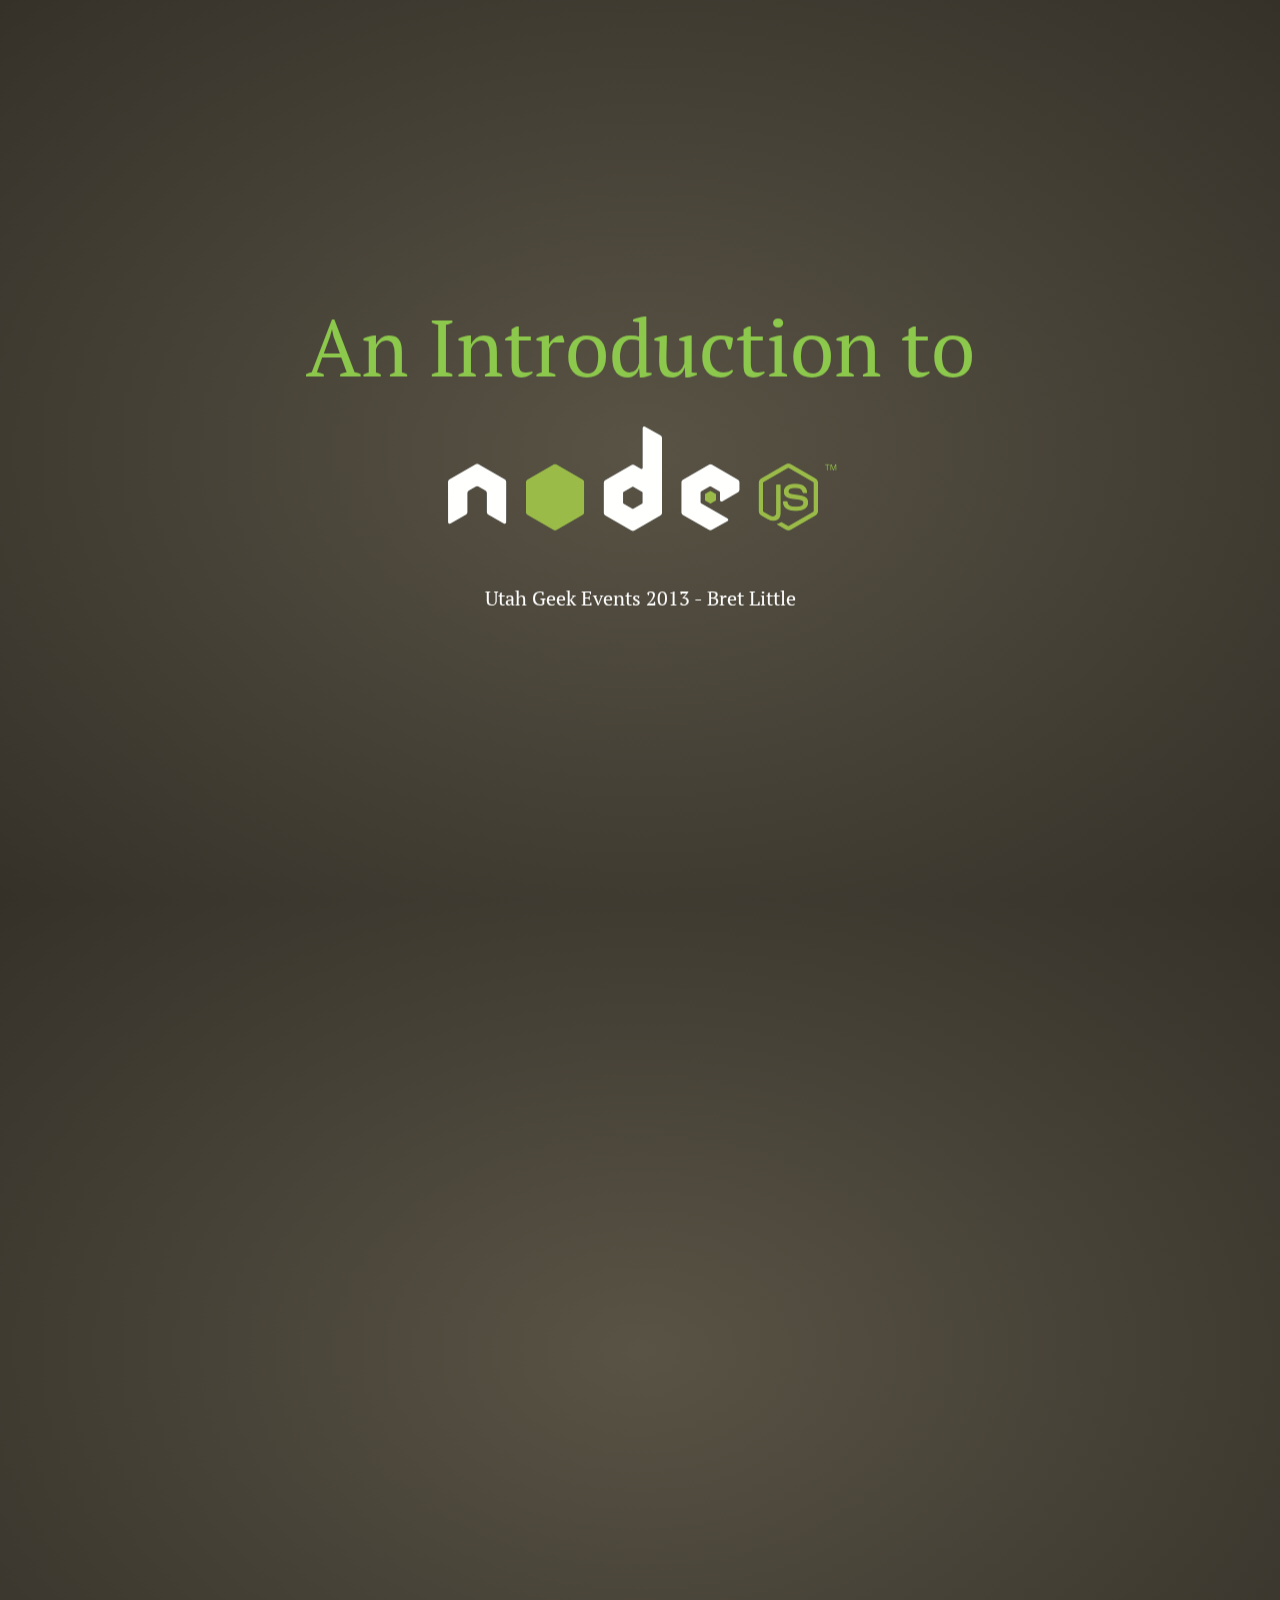
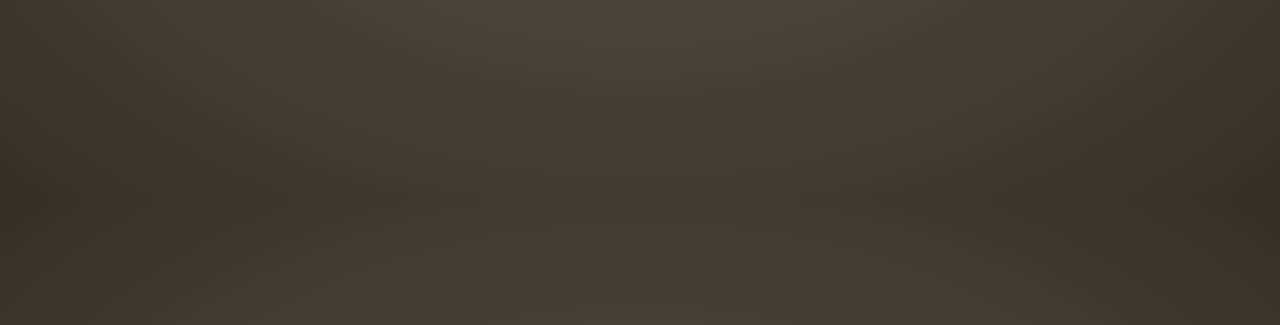
==== commit 9ae372b3: "Add binaries for node" ====
--- a/node/index.html
+++ b/node/index.html
@@ -4,83 +4,26 @@
     <meta charset="utf-8" />
     <meta name="viewport" content="width=1024" />
     <meta name="apple-mobile-web-app-capable" content="yes" />
-    <title>impress.js | presentation tool based on the power of CSS3 transforms and transitions in modern browsers | by Bartek Szopka @bartaz</title>
+    <title>An Introduction to NodeJS</title>
     
     <meta name="description" content="impress.js is a presentation tool based on the power of CSS3 transforms and transitions in modern browsers and inspired by the idea behind prezi.com." />
     <meta name="author" content="Bartek Szopka" />
 
     <link href="http://fonts.googleapis.com/css?family=Open+Sans:regular,semibold,italic,italicsemibold|PT+Sans:400,700,400italic,700italic|PT+Serif:400,700,400italic,700italic" rel="stylesheet" />
-
-    <!--
-        
-        Impress.js doesn't depend on any external stylesheet. Script adds all styles it needs for
-        presentation to work.
-        
-        This style below contains styles only for demo presentation. Browse it to see how impress.js
-        classes are used to style presentation steps, or how to apply fallback styles, but I don't want
-        you to use them directly in your presentation.
-        
-        Be creative, build your own. We don't really want all impress.js presentations to look the same,
-        do we?
-        
-        When creating your own presentation get rid of this file. Start from scratch, it's fun!
-        
-    -->
     <link href="css/impress-demo.css" rel="stylesheet" />
     
     <link rel="shortcut icon" href="favicon.png" />
     <link rel="apple-touch-icon" href="apple-touch-icon.png" />
 </head>
 
-<!--
-    
-    Body element is used by impress.js to set some useful class names, that will allow you to detect
-    the support and state of the presentation in CSS or other scripts.
-    
-    First very useful class name is `impress-not-supported`. This class means, that browser doesn't
-    support features required by impress.js, so you should apply some fallback styles in your CSS.
-    It's not necessary to add it manually on this element. If the script detects that browser is not
-    good enough it will add this class, but keeping it in HTML means that users without JavaScript
-    will also get fallback styles.
-    
-    When impress.js script detects that browser supports all required features, this class name will
-    be removed.
-    
-    The class name on body element also depends on currently active presentation step. More details about
-    it can be found later, when `hint` element is being described.
-    
--->
 <body class="impress-not-supported">
 
-<!--
-    For example this fallback message is only visible when there is `impress-not-supported` class on body.
--->
+
 <div class="fallback-message">
     <p>Your browser <b>doesn't support the features required</b> by impress.js, so you are presented with a simplified version of this presentation.</p>
     <p>For the best experience please use the latest <b>Chrome</b>, <b>Safari</b> or <b>Firefox</b> browser.</p>
 </div>
 
-<!--
-    
-    Now that's the core element used by impress.js.
-    
-    That's the wrapper for your presentation steps. In this element all the impress.js magic happens.
-    It doesn't have to be a `<div>`. Only `id` is important here as that's how the script find it.
-    
-    You probably won't need it now, but there are some configuration options that can be set on this element.
-    
-    To change the duration of the transition between slides use `data-transition-duration="2000"` giving it
-    a number of ms. It defaults to 1000 (1s).
-    
-    You can also control the perspective with `data-perspective="500"` giving it a number of pixels.
-    It defaults to 1000. You can set it to 0 if you don't want any 3D effects.
-    If you are willing to change this value make sure you understand how CSS perspective works:
-    https://developer.mozilla.org/en/CSS/perspective
-    
-    But as I said, you won't need it for now, so don't worry - there are some simple but interesing things
-    right around the corner of this tag ;)
-    
--->
 <div id="impress">
     
     <div id="title" class="step" data-x="0" data-y="0" data-scale="4">
@@ -88,137 +31,35 @@
         <img src="images/nodejs_logo.png">
         <div class='small'>Utah Geek Events 2013 - Bret Little</div>
     </div>
-
-    <!--
-        
-        This element introduces rotation.
-        
-        Notation shouldn't be a surprise. We use `data-rotate="90"` attribute, meaning that this
-        element should be rotated by 90 degrees clockwise.
-        
-    -->
-    <div id="its" class="step" data-x="4850" data-y="3000" data-rotate="90" data-scale="5">
-        <p>It's a <strong>presentation tool</strong> <br/>
-        inspired by the idea behind <a href="http://prezi.com">prezi.com</a> <br/>
-        and based on the <strong>power of CSS3 transforms and transitions</strong> in modern browsers.</p>
+    
+    <div id="its" class="step" data-x="4850" data-y="3000" data-rotate="90" data-scale="2">
+        <h1>Installing NodeJS</h1>
+        <a href="http://nodejs.org/">http://nodejs.org/</a>
+        <div>Windows - Download .msi installer</div>
+        <div>MacOS - Download .pkg installer</div>
+        <div>Linux - Download and build</div>
     </div>
 
-    <div id="big" class="step" data-x="4500" data-y="2100" data-rotate="180" data-scale="6">
-        <p>visualize your <b>big</b> <span class="thoughts">thoughts</span></p>
+    <div class="step" data-x="4850" data-y="5000" data-rotate="90" data-scale="2">
+        <h1>Building on Linux </h1>
+        <ol class='medium' style="text-align: left; list-style: decimal;">
+            <li>sudo apt-get install build-essential python libssl-dev</li>
+            <li>tar xvf node-v0.10.1.tar.gz</li>
+            <li>cd node-v0.10.1</li>
+            <li>./configure</li>
+            <li>make</li>
+            <li>sudo make install</li>
+        </ol>
     </div>
 
-    <!--
-        
-        And now it gets really exiting! We move into third dimension!
-        
-        Along with `data-x` and `data-y`, you can define the position on third (Z) axis, with
-        `data-z`. In the example below we use `data-z="-3000"` meaning that element should be
-        positioned far away from us (by 3000px).
-        
-    -->
-    <div id="tiny" class="step" data-x="4825" data-y="4325" data-z="-3000" data-rotate="300" data-scale="1">
-        <p>and <b>tiny</b> ideas</p>
+    <div class="step" data-x="4850" data-y="5000" data-rotate="90" data-scale="2">
+        <h1>WTF JavaScript on the Server!</h1>
     </div>
-
-    <!--
-        
-        This step here doesn't introduce anything new when it comes to data attributes, but you
-        should notice in the demo that some words of this text are being animated.
-        It's a very basic CSS transition that is applied to the elements when this step element is
-        reached.
-        
-        At the very beginning of the presentation all step elements are given the class of `future`.
-        It means that they haven't been visited yet.
-        
-        When the presentation moves to given step `future` is changed to `present` class name.
-        That's how animation on this step works - text moves when the step has `present` class.
-        
-        Finally when the step is left the `present` class is removed from the element and `past`
-        class is added.
-        
-        So basically every step element has one of three classes: `future`, `present` and `past`.
-        Only one current step has the `present` class.
-        
-    -->
-    <div id="ing" class="step" data-x="4500" data-y="-850" data-rotate="270" data-scale="6">
-        <p>by <b class="positioning">positioning</b>, <b class="rotating">rotating</b> and <b class="scaling">scaling</b> them on an infinite canvas</p>
+  
+    <div>
     </div>
-
-    <div id="imagination" class="step" data-x="6700" data-y="-300" data-scale="6">
-        <p>the only <b>limit</b> is your <b class="imagination">imagination</b></p>
-    </div>
-
-    <div id="source" class="step" data-x="6300" data-y="2000" data-rotate="20" data-scale="4">
-        <p>want to know more?</p>
-        <q><a href="http://github.com/bartaz/impress.js">use the source</a>, Luke!</q>
-    </div>
-
-    <div id="one-more-thing" class="step" data-x="6000" data-y="4000" data-scale="2">
-        <p>one more thing...</p>
-    </div>
-
-    <!--
-        
-        And the last one shows full power and flexibility of impress.js.
-        
-        You can not only position element in 3D, but also rotate it around any axis.
-        So this one here will get rotated by -40 degrees (40 degrees anticlockwise) around X axis and
-        10 degrees (clockwise) around Y axis.
-        
-        You can of course rotate it around Z axis with `data-rotate-z` - it has exactly the same effect
-        as `data-rotate` (these two are basically aliases).
-        
-    -->
-    <div id="its-in-3d" class="step" data-x="6200" data-y="4300" data-z="-100" data-rotate-x="-40" data-rotate-y="10" data-scale="2">
-        <p><span class="have">have</span> <span class="you">you</span> <span class="noticed">noticed</span> <span class="its">it's</span> <span class="in">in</span> <b>3D<sup>*</sup></b>?</p>
-        <span class="footnote">* beat that, prezi ;)</span>
-    </div>
-
-    <!--
-        
-        So to make a summary of all the possible attributes used to position presentation steps, we have:
-        
-        * `data-x`, `data-y`, `data-z` -- they define the position of **the center** of step element on
-            the canvas in pixels; their default value is 0;
-        * `data-rotate-x`, `data-rotate-y`, 'data-rotate-z`, `data-rotate` -- they define the rotation of
-            the element around given axis in degrees; their default value is 0; `data-rotate` and `data-rotate-z`
-            are exactly the same;
-        * `data-scale` -- defines the scale of step element; default value is 1
-        
-        These values are used by impress.js in CSS transformation functions, so for more information consult
-        CSS transfrom docs: https://developer.mozilla.org/en/CSS/transform
-        
-    -->
-    <div id="overview" class="step" data-x="3000" data-y="1500" data-scale="10">
-    </div>
-
-</div>
-
-<!--
     
-    Hint is not related to impress.js in any way.
-    
-    But it can show you how to use impress.js features in creative way.
-    
-    When the presentation step is shown (selected) its element gets the class of "active" and the body element
-    gets the class based on active step id `impress-on-ID` (where ID is the step's id)... It may not be
-    so clear because of all these "ids" in previous sentence, so for example when the first step (the one with
-    the id of `bored`) is active, body element gets a class of `impress-on-bored`.
-    
-    This class is used by this hint below. Check CSS file to see how it's shown with delayed CSS animation when
-    the first step of presentation is visible for a couple of seconds.
-    
-    ...
-    
-    And when it comes to this piece of JavaScript below ... kids, don't do this at home ;)
-    It's just a quick and dirty workaround to get different hint text for touch devices.
-    In a real world it should be at least placed in separate JS file ... and the touch content should be
-    probably just hidden somewhere in HTML - not hard-coded in the script.
-    
-    Just sayin' ;)
-    
--->
-<div class="hint">
+    <div class="hint">
     <p>Use a spacebar or arrow keys to navigate</p>
 </div>
 <script>
@@ -227,94 +68,8 @@
 }
 </script>
 
-<!--
-    
-    Last, but not least.
-    
-    To make all described above really work, you need to include impress.js in the page.
-    I strongly encourage to minify it first.
-    
-    In here I just include full source of the script to make it more readable.
-    
-    You also need to call a `impress().init()` function to initialize impress.js presentation.
-    And you should do it in the end of your document. Not only because it's a good practice, but also
-    because it should be done when the whole document is ready.
-    Of course you can wrap it in any kind of "DOM ready" event, but I was too lazy to do so ;)
-    
--->
 <script src="js/impress.js"></script>
 <script>impress().init();</script>
 
-<!--
-    
-    The `impress()` function also gives you access to the API that controls the presentation.
-    
-    Just store the result of the call:
-    
-        var api = impress();
-    
-    and you will get three functions you can call:
-    
-        `api.init()` - initializes the presentation,
-        `api.next()` - moves to next step of the presentation,
-        `api.prev()` - moves to previous step of the presentation,
-        `api.goto( idx | id | element, [duration] )` - moves the presentation to the step given by its index number
-                id or the DOM element; second parameter can be used to define duration of the transition in ms,
-                but it's optional - if not provided default transition duration for the presentation will be used.
-    
-    You can also simply call `impress()` again to get the API, so `impress().next()` is also allowed.
-    Don't worry, it wont initialize the presentation again.
-    
-    For some example uses of this API check the last part of the source of impress.js where the API
-    is used in event handlers.
-    
--->
-
 </body>
 </html>
-
-<!--
-    
-    Now you know more or less everything you need to build your first impress.js presentation, but before
-    you start...
-    
-    Oh, you've already cloned the code from GitHub?
-    
-    You have it open in text editor?
-    
-    Stop right there!
-    
-    That's not how you create awesome presentations. This is only a code. Implementation of the idea that
-    first needs to grow in your mind.
-    
-    So if you want to build great presentation take a pencil and piece of paper. And turn off the computer.
-    
-    Sketch, draw and write. Brainstorm your ideas on a paper. Try to build a mind-map of what you'd like
-    to present. It will get you closer and closer to the layout you'll build later with impress.js.
-    
-    Get back to the code only when you have your presentation ready on a paper. It doesn't make sense to do
-    it earlier, because you'll only waste your time fighting with positioning of useless points.
-    
-    If you think I'm crazy, please put your hands on a book called "Presentation Zen". It's all about 
-    creating awesome and engaging presentations.
-    
-    Think about it. 'Cause impress.js may not help you, if you have nothing interesting to say.
-    
--->
-
-<!--
-    
-    Are you still reading this?
-    
-    For real?
-    
-    I'm impressed! Feel free to let me know that you got that far (I'm @bartaz on Twitter), 'cause I'd like
-    to congratulate you personally :)
-    
-    But you don't have to do it now. Take my advice and take some time off. Make yourself a cup of coffee, tea,
-    or anything you like to drink. And raise a glass for me ;)
-    
-    Cheers!
-    
--->
-
--- a/node/css/impress-demo.css
+++ b/node/css/impress-demo.css
@@ -115,6 +115,7 @@
     box-sizing:         border-box;
 
     font-family: 'PT Serif', georgia, serif;
+    text-align: center;
 
     font-size: 48px;
     line-height: 1.5;
@@ -208,6 +209,9 @@
     font-size: 80px;
 }
 
+.medium {
+    font-size: 30px;
+}
 
 .small {
     font-size: 20px;
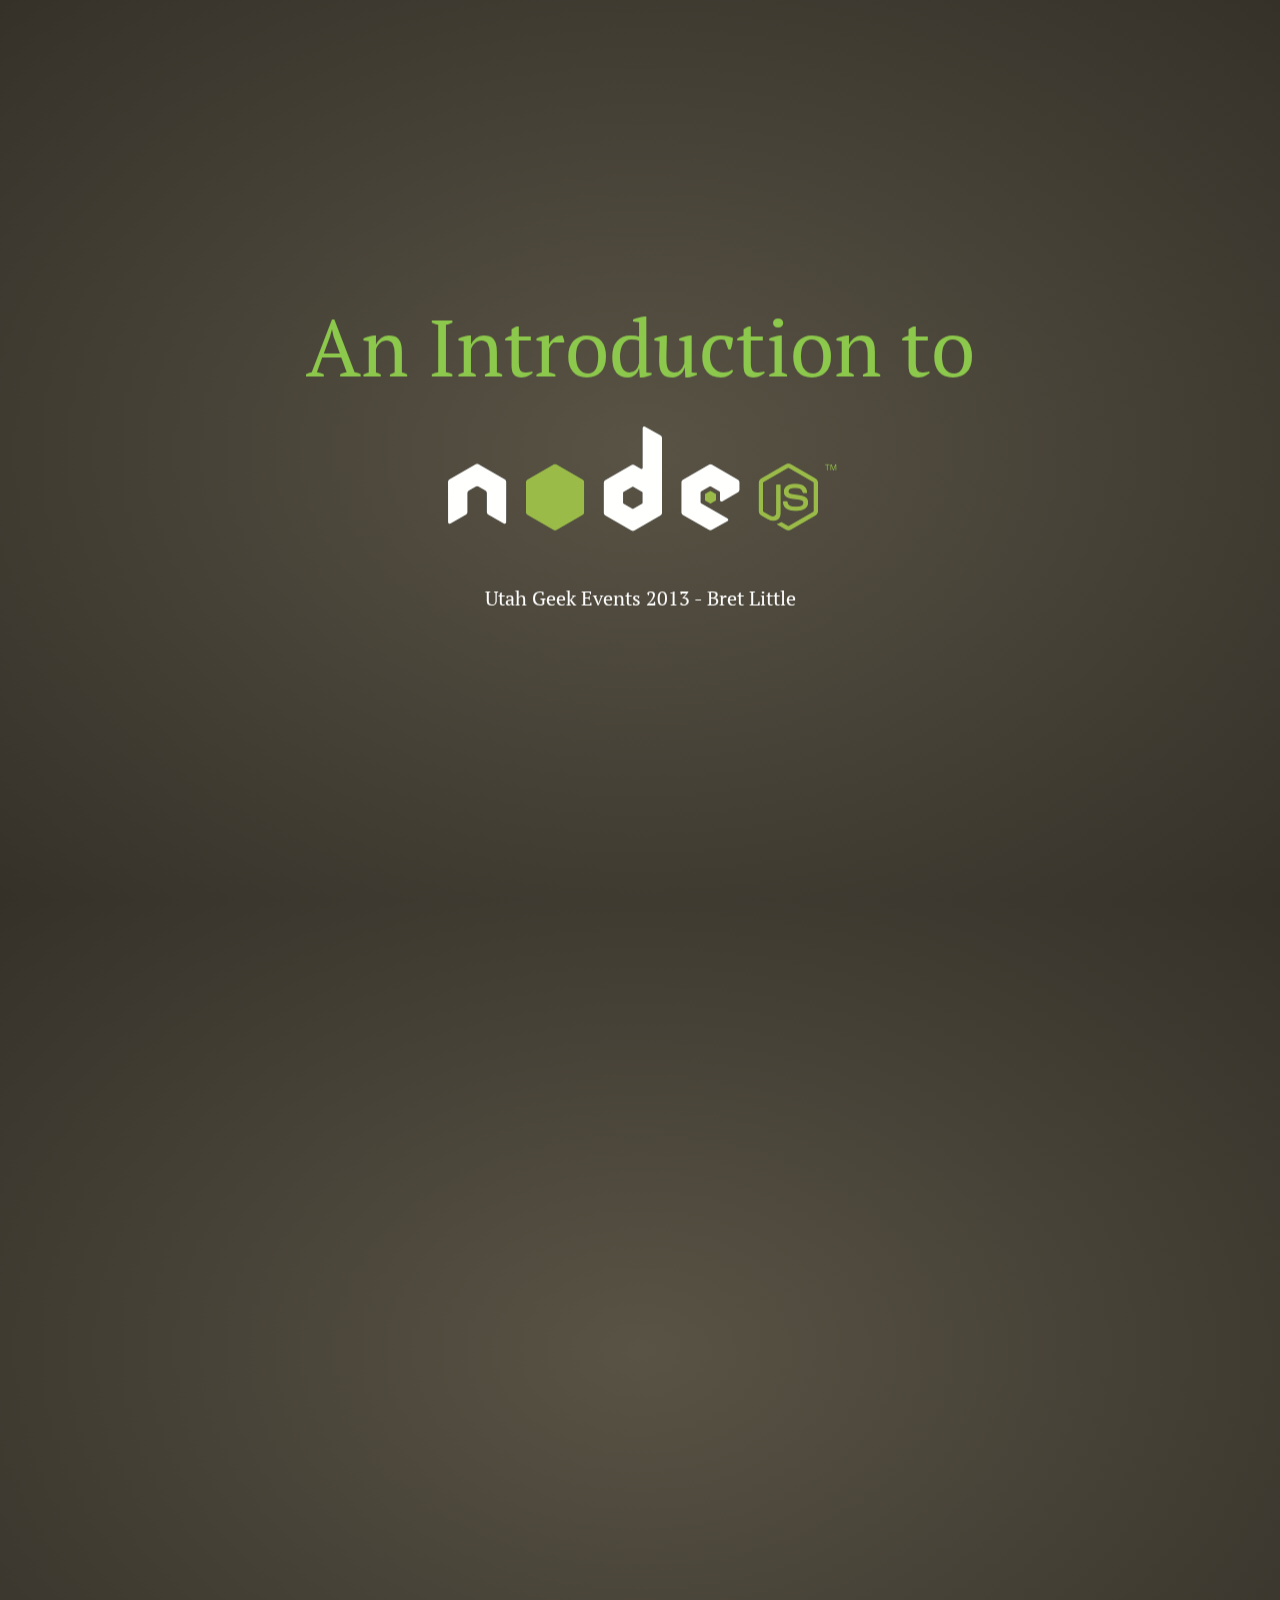
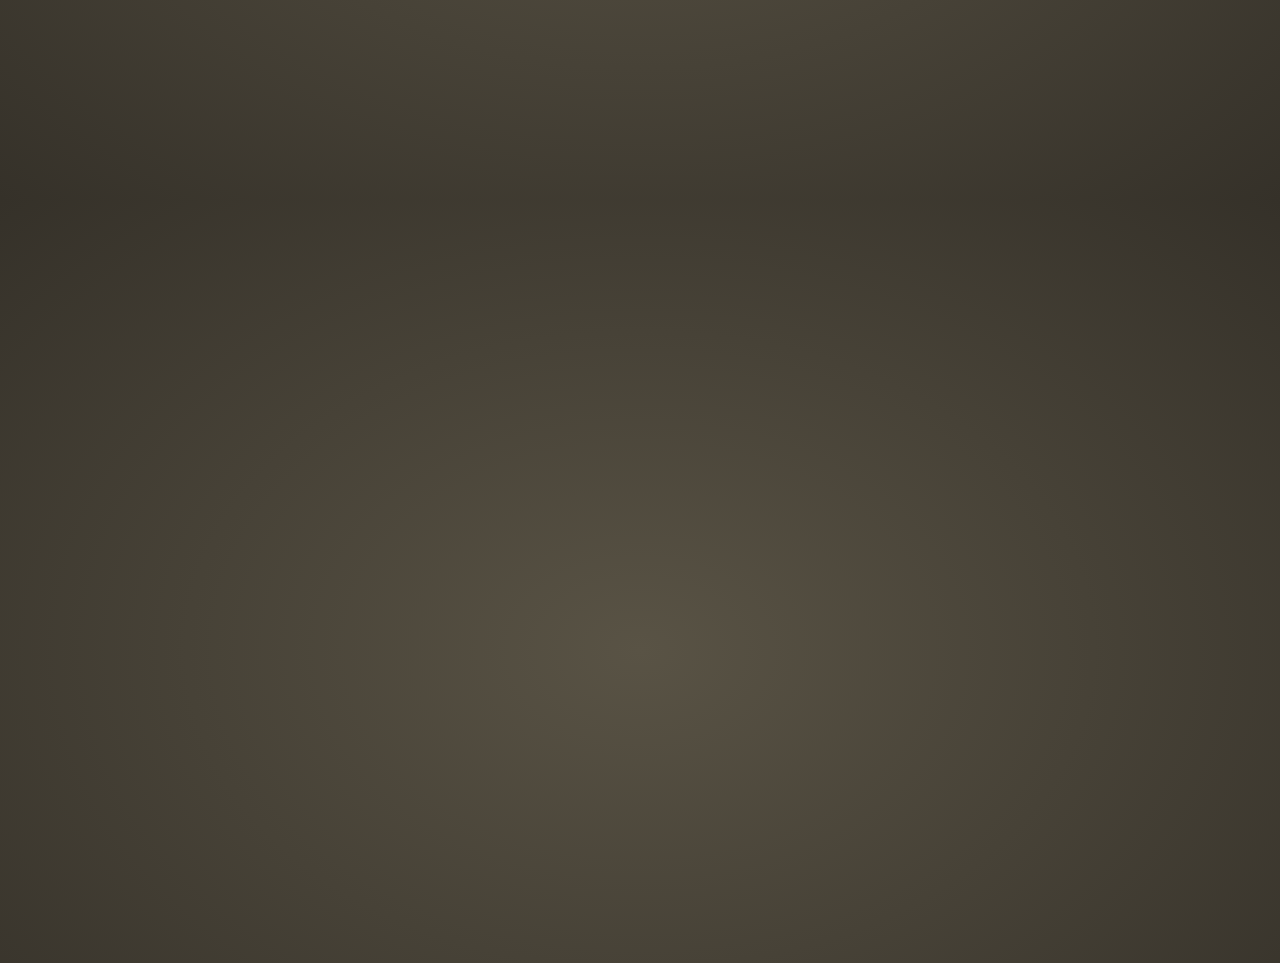
==== commit 399a783e: "Fix a gif" ====
--- a/node/index.html
+++ b/node/index.html
@@ -32,15 +32,15 @@
         <div class='small'>Utah Geek Events 2013 - Bret Little</div>
     </div>
     
-    <div id="its" class="step" data-x="4850" data-y="3000" data-rotate="90" data-scale="2">
+    <div id="its" class="step" data-x="4850" data-y="3000" data-rotate="90" data-scale="1">
         <h1>Installing NodeJS</h1>
         <a href="http://nodejs.org/">http://nodejs.org/</a>
-        <div>Windows - Download .msi installer</div>
-        <div>MacOS - Download .pkg installer</div>
-        <div>Linux - Download and build</div>
+        <div>Windows - Download <a href='bin/node-v0.10.1-x86.msi'>.msi installer</a></div>
+        <div>MacOS - Download <a href='bin/node-v0.10.1.pkg'>.pkg installer</a></div>
+        <div>Linux - Download <a href='bin/node-v0.10.1.tar.gz'>source</a> and build</div>
     </div>
 
-    <div class="step" data-x="4850" data-y="5000" data-rotate="90" data-scale="2">
+    <div class="step" data-x="4850" data-y="4000" data-rotate="90" data-scale="1">
         <h1>Building on Linux </h1>
         <ol class='medium' style="text-align: left; list-style: decimal;">
             <li>sudo apt-get install build-essential python libssl-dev</li>
@@ -52,20 +52,39 @@
         </ol>
     </div>
 
-    <div class="step" data-x="4850" data-y="5000" data-rotate="90" data-scale="2">
-        <h1>WTF JavaScript on the Server!</h1>
+    <div class="step" data-x="4850" data-y="5000" data-rotate="90" data-scale="1">
+       <div> 
+       "Node.js is a server-side software system designed for writing scalable Internet applications, notably web servers." -Wikipedia
+       </div>
     </div>
-  
-    <div>
+    <div id='confused' class="step" data-x="4850" data-y="6000" data-rotate="90" data-scale="1">
+        <img src="images/confused.gif" width="600">
     </div>
-    
-    <div class="hint">
+    <div id='awesome' class="step" data-x="4850" data-y="7000" data-rotate="90" data-scale="1">
+        <img src="http://www.gifsforum.com/images/gif/dancing/grand/dancing-eccbc87e4b5ce2fe28308fd9f2a7baf3-2692.gif">
+    </div>
+    <div id='discusted' class="step" data-x="4850" data-y="8000" data-rotate="90" data-scale="1">
+        <img src="images/discusted.gif" width="600">
+    </div>
+
+<div class="hint">
     <p>Use a spacebar or arrow keys to navigate</p>
 </div>
 <script>
 if ("ontouchstart" in document.documentElement) { 
     document.querySelector(".hint").innerHTML = "<p>Tap on the left or right to navigate</p>";
 }
+
+var updateGif = function(e) {
+    var img = e.target.children[0];
+    img.src = img.src.replace(/\?.*$/,"")+"?x="+Math.random();
+};
+
+document.getElementById("confused").addEventListener("impress:stepenter", updateGif);
+document.getElementById("awesome").addEventListener("impress:stepenter", updateGif);
+document.getElementById("discusted").addEventListener("impress:stepenter", updateGif);
+
+
 </script>
 
 <script src="js/impress.js"></script>
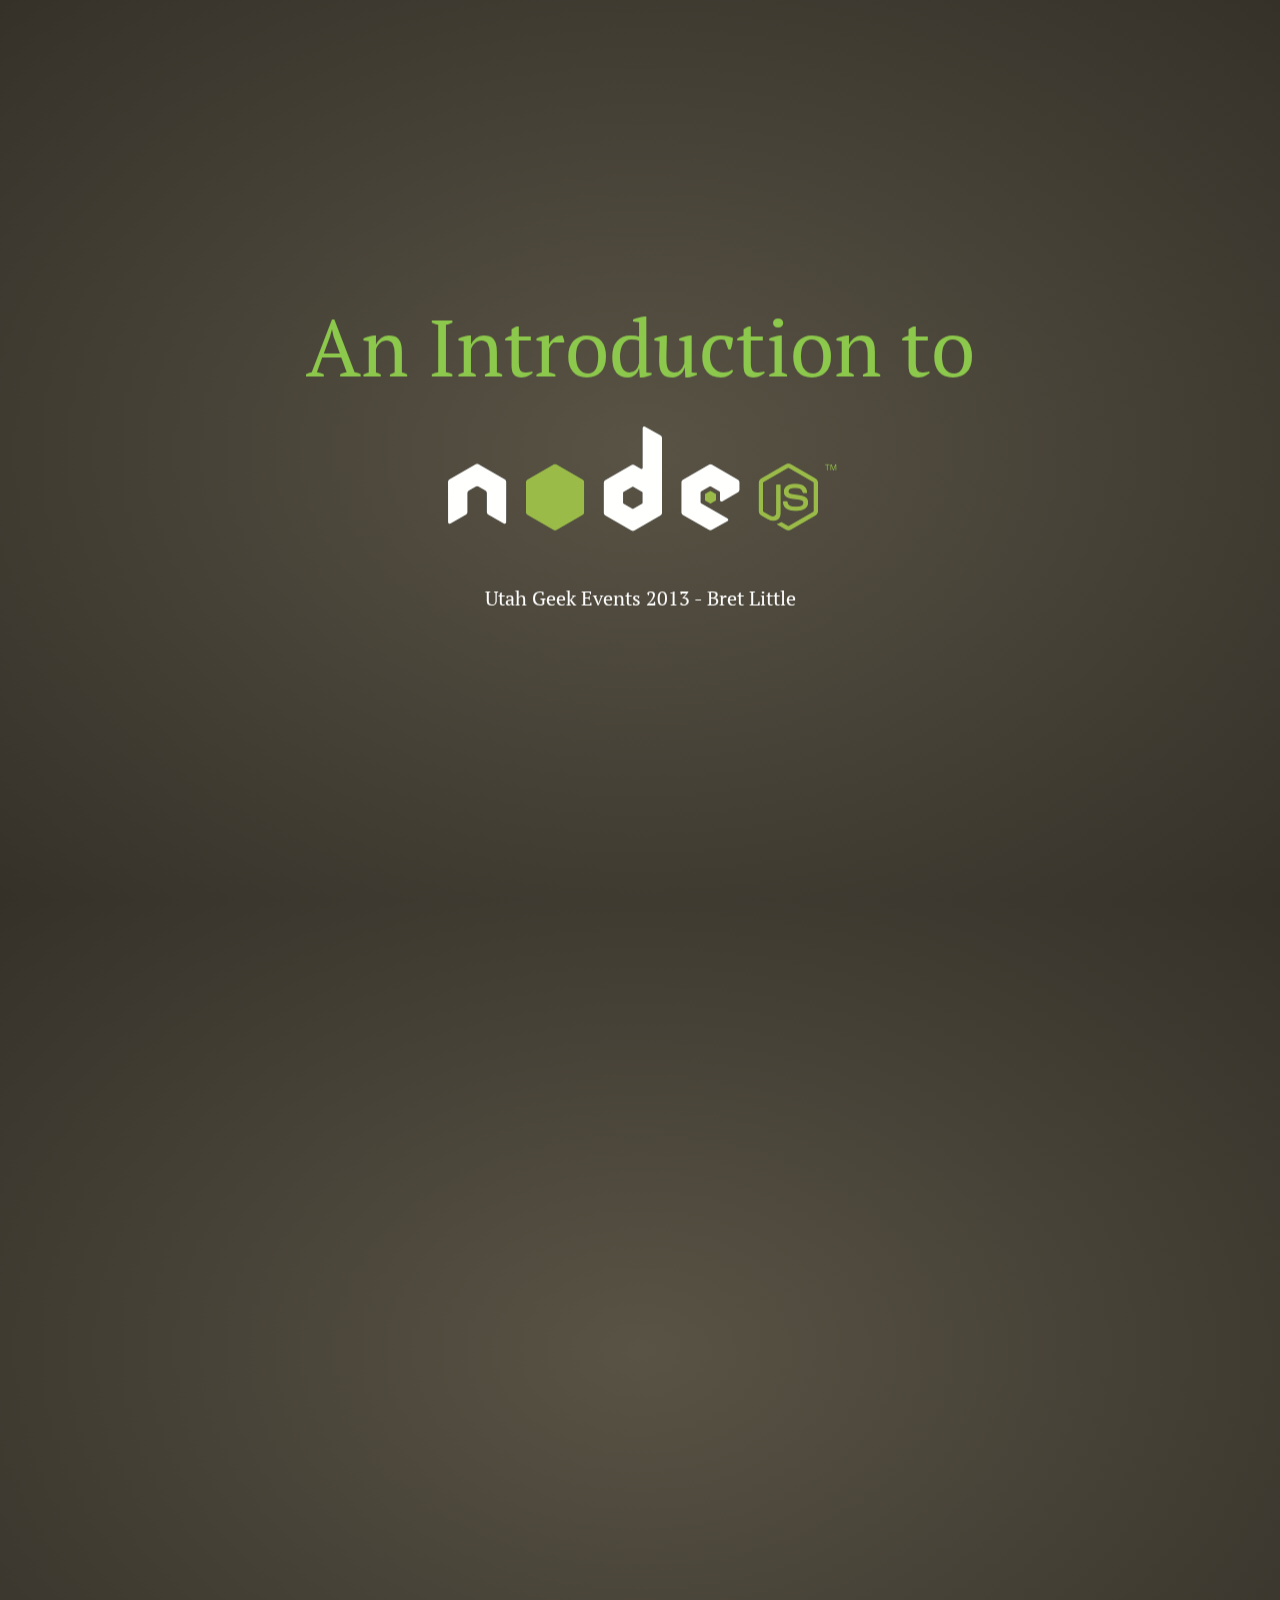
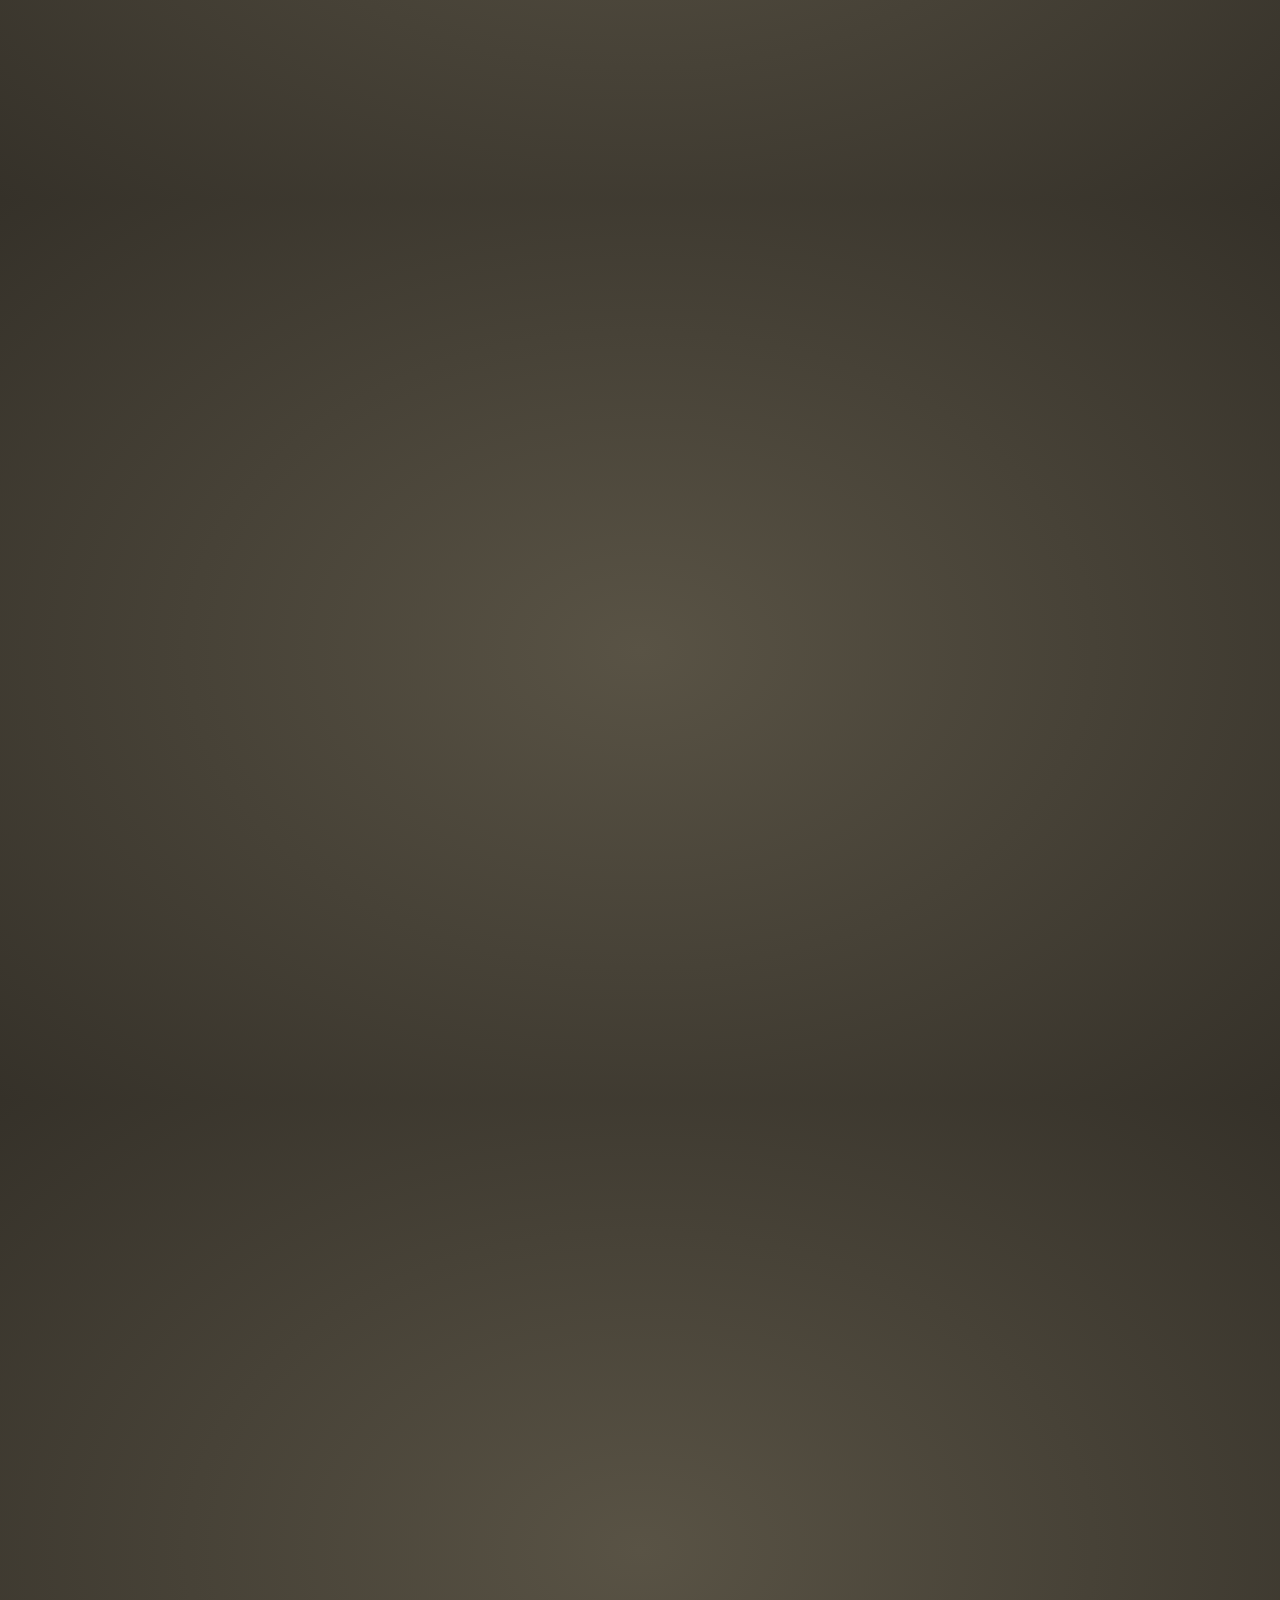
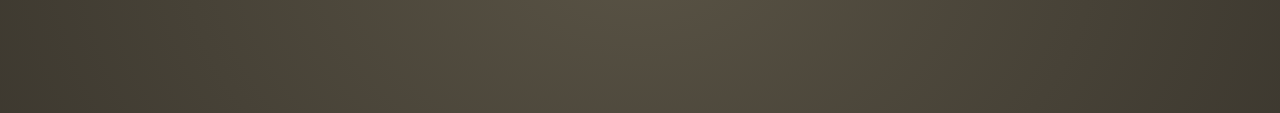
==== commit b7776b7c: "Update node presentation" ====
--- a/node/index.html
+++ b/node/index.html
@@ -57,16 +57,36 @@
        "Node.js is a server-side software system designed for writing scalable Internet applications, notably web servers." -Wikipedia
        </div>
     </div>
+
     <div id='confused' class="step" data-x="4850" data-y="6000" data-rotate="90" data-scale="1">
         <img src="images/confused.gif" width="600">
     </div>
+
     <div id='awesome' class="step" data-x="4850" data-y="7000" data-rotate="90" data-scale="1">
         <img src="http://www.gifsforum.com/images/gif/dancing/grand/dancing-eccbc87e4b5ce2fe28308fd9f2a7baf3-2692.gif">
     </div>
+
     <div id='discusted' class="step" data-x="4850" data-y="8000" data-rotate="90" data-scale="1">
         <img src="images/discusted.gif" width="600">
     </div>
 
+   <div class="step" data-x="4850" data-y="9000" data-rotate="90" data-scale="1">
+        <p>Programs are written on the server side in JavaScript, using event-driven, asynchronous I/O to minimize overhead and maximize scalability</p>
+    </div>
+    
+    <div class="step" data-x="4850" data-y="10000" data-rotate="90" data-scale="1">
+        <img src="images/crockford.jpg">
+        <p><a href="http://yuiblog.com/crockford/">http://yuiblog.com/crockford/</a></p>
+    </div>
+
+    <div class="step" data-x="4850" data-y="11000" data-rotate="90" data-scale="1">
+        <ol>
+            <li>Node basics</li>
+            <li></li>
+            <li></li>
+            <li></li>
+        </ol>
+    </div>
 <div class="hint">
     <p>Use a spacebar or arrow keys to navigate</p>
 </div>
--- a/node/css/impress-demo.css
+++ b/node/css/impress-demo.css
@@ -82,7 +82,7 @@
     color: inherit;
     text-decoration: none;
     padding: 0 0.1em;
-    background: rgba(255,255,255,0.5);
+    background: rgba(255,255,255,0.2);
     text-shadow: -1px -1px 2px rgba(100,100,100,0.9);
     border-radius: 0.2em;
     
@@ -94,7 +94,7 @@
 }
 
 a:hover {
-    background: rgba(255,255,255,1);
+    background: rgba(255,255,255,.5);
     text-shadow: -1px -1px 2px rgba(100,100,100,0.5);
 }
 
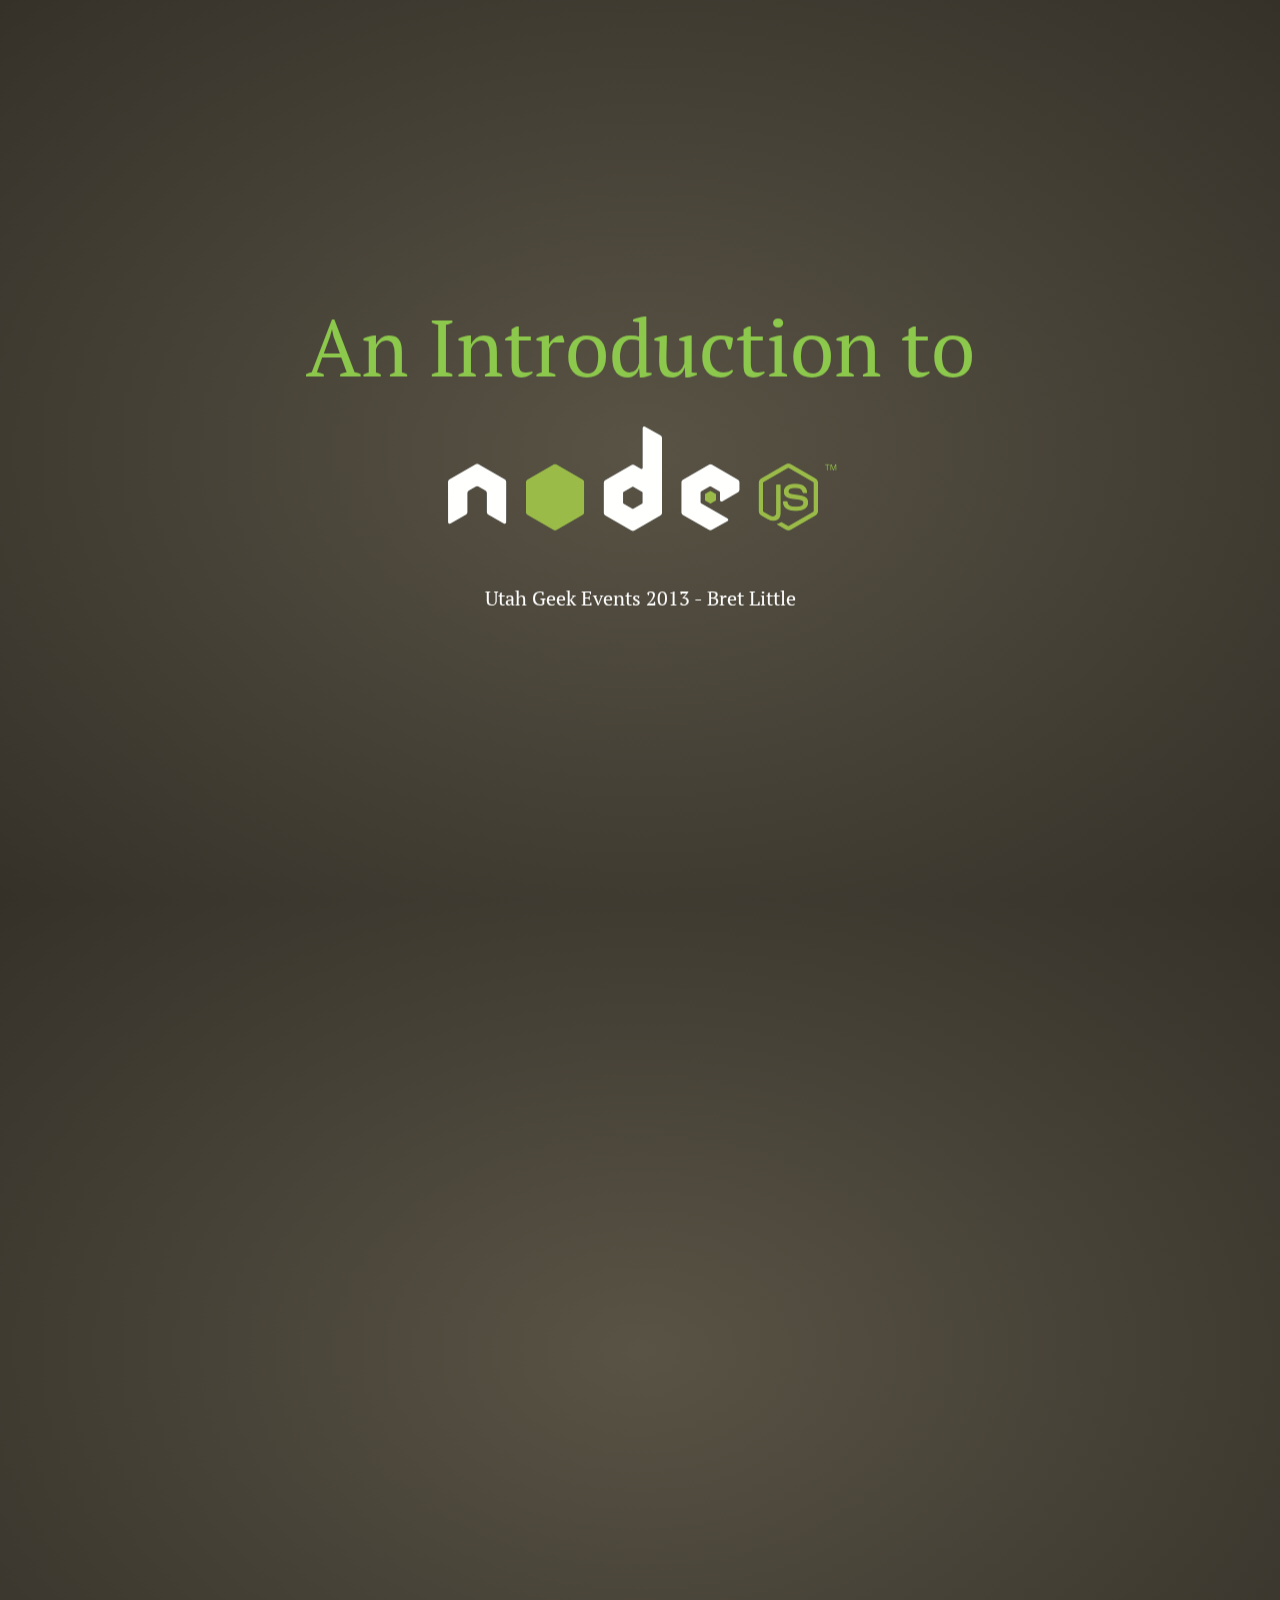
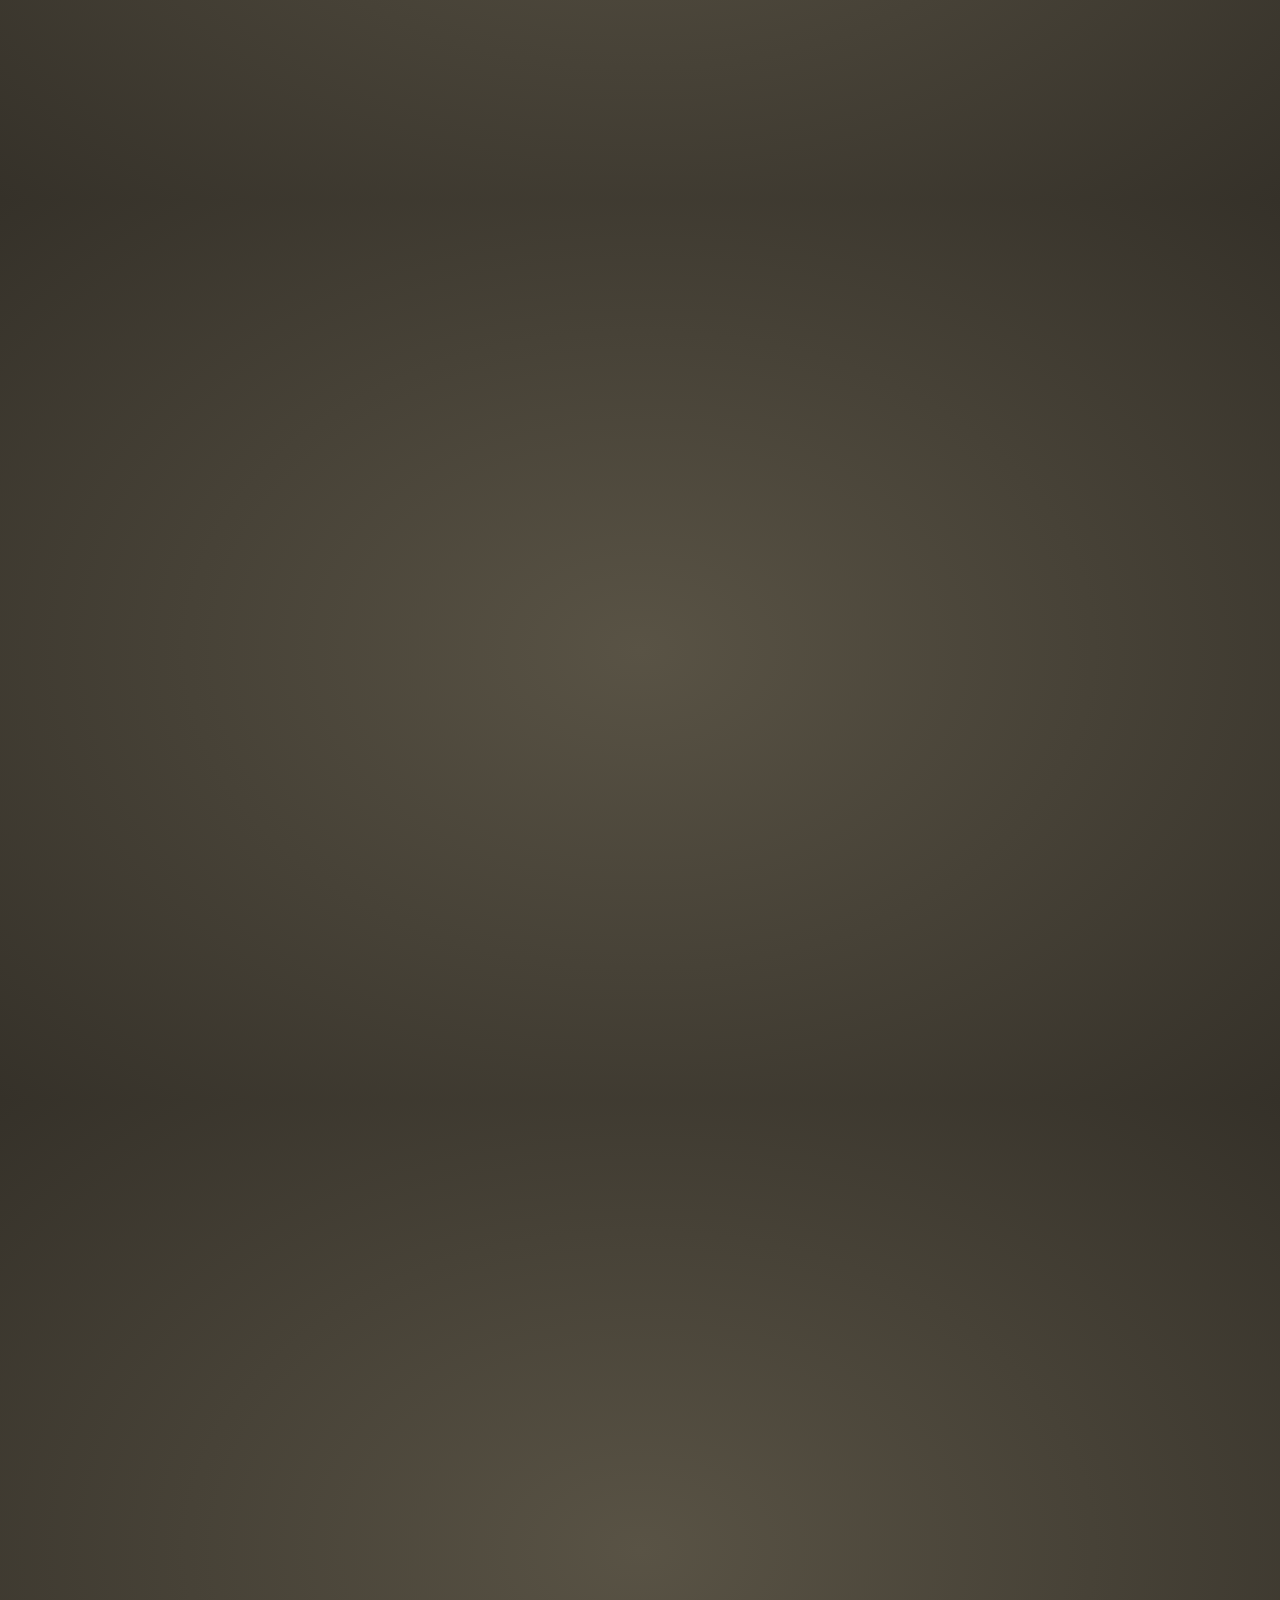
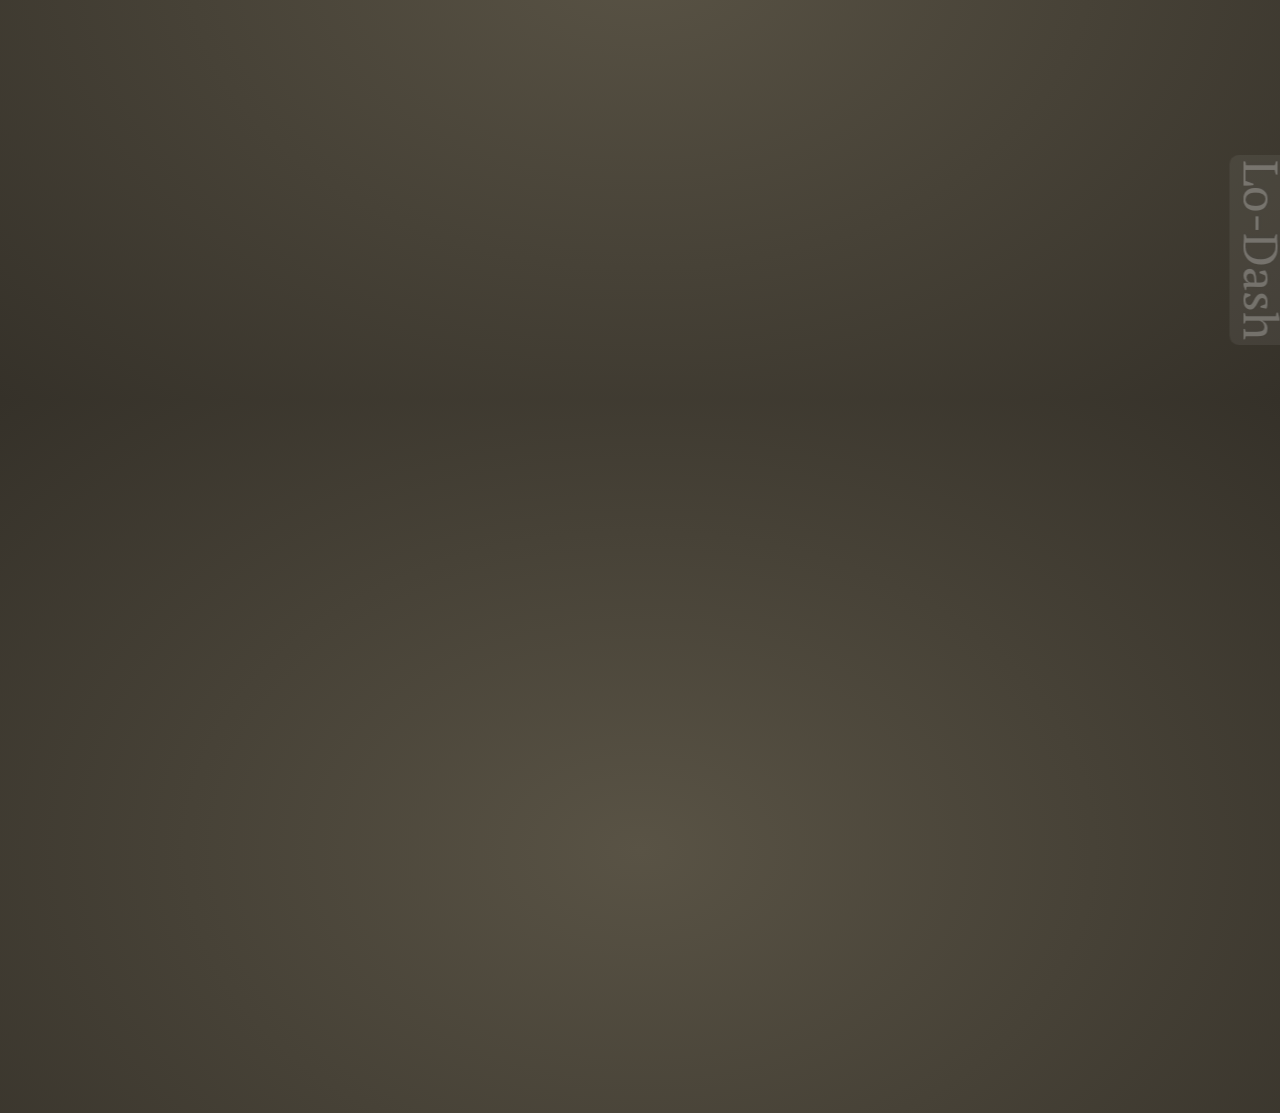
==== commit ae48c73a: "More slides for node" ====
--- a/node/index.html
+++ b/node/index.html
@@ -43,12 +43,12 @@
     <div class="step" data-x="4850" data-y="4000" data-rotate="90" data-scale="1">
         <h1>Building on Linux </h1>
         <ol class='medium' style="text-align: left; list-style: decimal;">
-            <li>sudo apt-get install build-essential python libssl-dev</li>
-            <li>tar xvf node-v0.10.1.tar.gz</li>
-            <li>cd node-v0.10.1</li>
-            <li>./configure</li>
-            <li>make</li>
-            <li>sudo make install</li>
+            <li><pre style='display: inline'>sudo apt-get install build-essential python libssl-dev</pre></li>
+            <li><pre style='display: inline'>tar xvf node-v0.10.1.tar.gz</pre></li>
+            <li><pre style='display: inline'>cd node-v0.10.1</pre></li>
+            <li><pre style='display: inline'>./configure</pre></li>
+            <li><pre style='display: inline'>make</pre></li>
+            <li><pre style='display: inline'>sudo make install</pre></li>
         </ol>
     </div>
 
@@ -80,13 +80,99 @@
     </div>
 
     <div class="step" data-x="4850" data-y="11000" data-rotate="90" data-scale="1">
-        <ol>
-            <li>Node basics</li>
-            <li></li>
-            <li></li>
-            <li></li>
-        </ol>
-    </div>
+       <h1>Basic WebServer</h1> 
+       <pre style="">
+       <code>
+        var http = require(&quot;http&quot;);
+        var server = http.createServer(function (req, res) {
+            res.writeHead(200, {
+               &quot;Content-Type&quot;: &quot;text/plain&quot;
+            });
+            res.end(&quot;Hello World&quot;);
+        });
+
+        server.listen(3000, &quot;127.0.0.1&quot;);
+        </code></pre>
+    </div>
+    <div class="step" data-x="4850" data-y="12000" data-rotate="90" data-scale="1">
+        <div>NPM - The Node Package Manager</div>
+        <div class='medium'>Search for modules - <pre style='display: inline'>npm search node-inspector</pre></div>
+        <div class='medium'>Install globally - <pre style='display: inline'>npm install -g node-inspector</pre></div>
+        <div class='medium'>Install locally - <pre style='display: inline'>npm install express</pre></div>
+    </div>
+    <div class="step" data-x="4850" data-y="13000" data-rotate="90" data-scale="1">
+        <h1>Basic Express App</h1>
+        <pre>
+        <code>
+        var express = require('express');
+        var app = express();
+
+        app.get('/', function(req, res){
+          res.send('hello world');
+        });
+
+        app.listen(3000);
+        </code>
+        </pre>
+    </div>
+    <div class="step" data-x="4850" data-y="14000" data-rotate="90" data-scale="1">
+        <h1>Callback Hell</h1>
+        <pre>
+        <code>
+queryDatabase("do some query", function(err, result) {
+    if(err) res.send(err);
+
+    queryDatabase("do some query", function(err, result) {
+        if(err) res.send(err);
+
+        readFileSystem(function(err) {
+            if(err) res.send(err);
+
+            sendRequest(function(err, resp) {
+               if(err) res.send(400, err);
+               else res.send(resp); 
+            });
+        });
+    });
+});
+        </code>
+        </pre>
+    </div>
+
+    <div class="step" data-x="4850" data-y="15000" data-rotate="90" data-scale="1">
+        <h1>Flow Control</h1>
+        <pre>
+        <code>
+async.waterfall([
+    function(callback) {
+        queryDatabase("do some query", callback);
+    },
+    function(result, callback) {
+        queryDatabase("do some query", callback);
+    },
+    function(result, callback) {
+        readFileSystem(callback);
+    }
+
+], function( err, result ) {
+    if(err) res.send(400, err);
+    else res.send(resp);
+});
+        </code>
+        </pre>
+    </div>
+<div class="step" data-x="3350" data-y="12000" data-rotate="90" data-scale="4">
+        <div>Additional Resources</div>
+        <ul>
+            <li><a href="http://nodejs.org/api/">Node API</a></li>
+            <li><a href="http://expressjs.com/api.html">Express.js API</a></li>
+            <li><a href="http://howtonode.org/">How to Node</a></li>
+            <li><a href="https://github.com/caolan/async">Async.js</a></li>
+            <li><a href="http://gruntjs.com">Grunt</a>
+            <li><a href="http://lodash.com">Lo-Dash</a>
+        </ul>
+</div>
+
 <div class="hint">
     <p>Use a spacebar or arrow keys to navigate</p>
 </div>
--- a/node/css/impress-demo.css
+++ b/node/css/impress-demo.css
@@ -184,6 +184,20 @@
     transform:         translateY(0px);
 }
 
+pre {
+    text-align: left;
+    font-size: 60px;
+    font-family: Andale Mono, Lucida Console, Monaco, fixed, monospace; 
+    color: #000000; 
+    background-color: #eee;
+    font-size: 22px;
+    border: 1px dashed #999999;
+    line-height: 24px;
+    padding: 5px; 
+    overflow: auto; 
+    width: 100%;
+}
+
 /* impress.js title */
 
 #title {
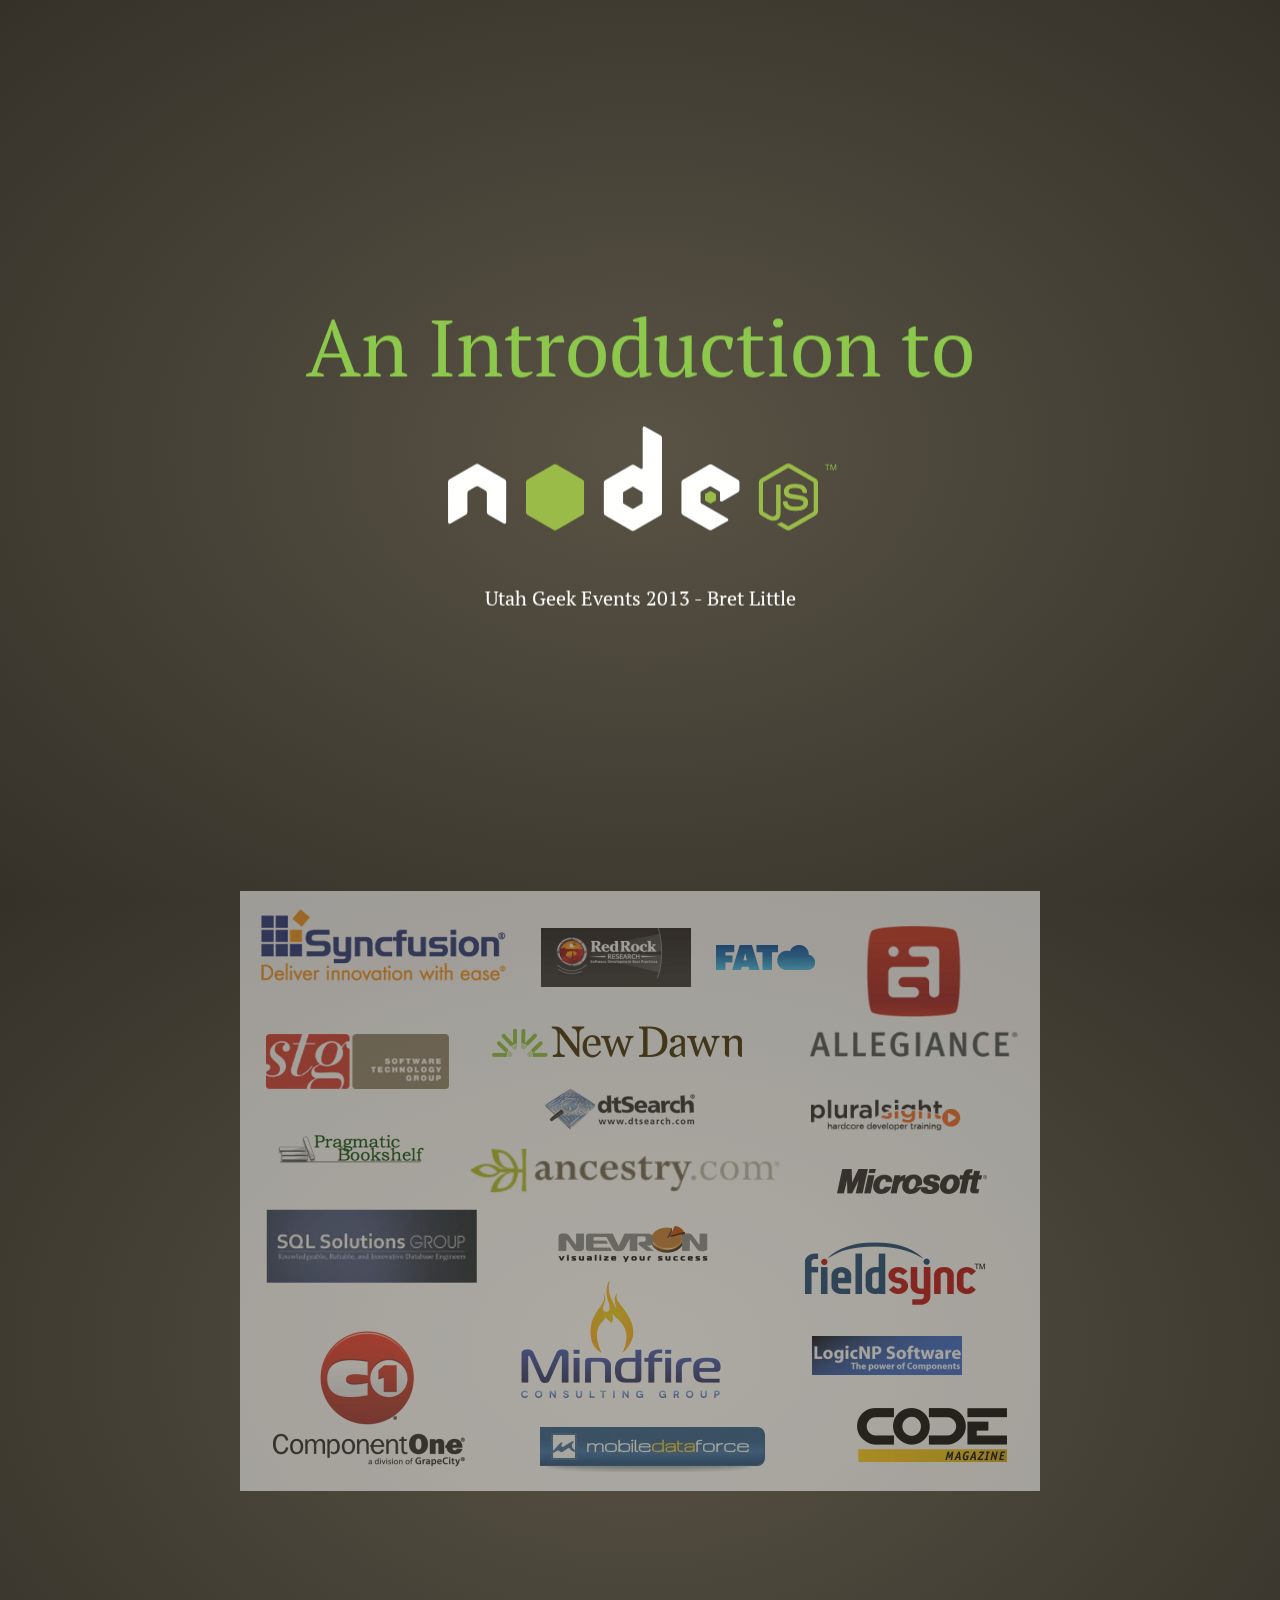
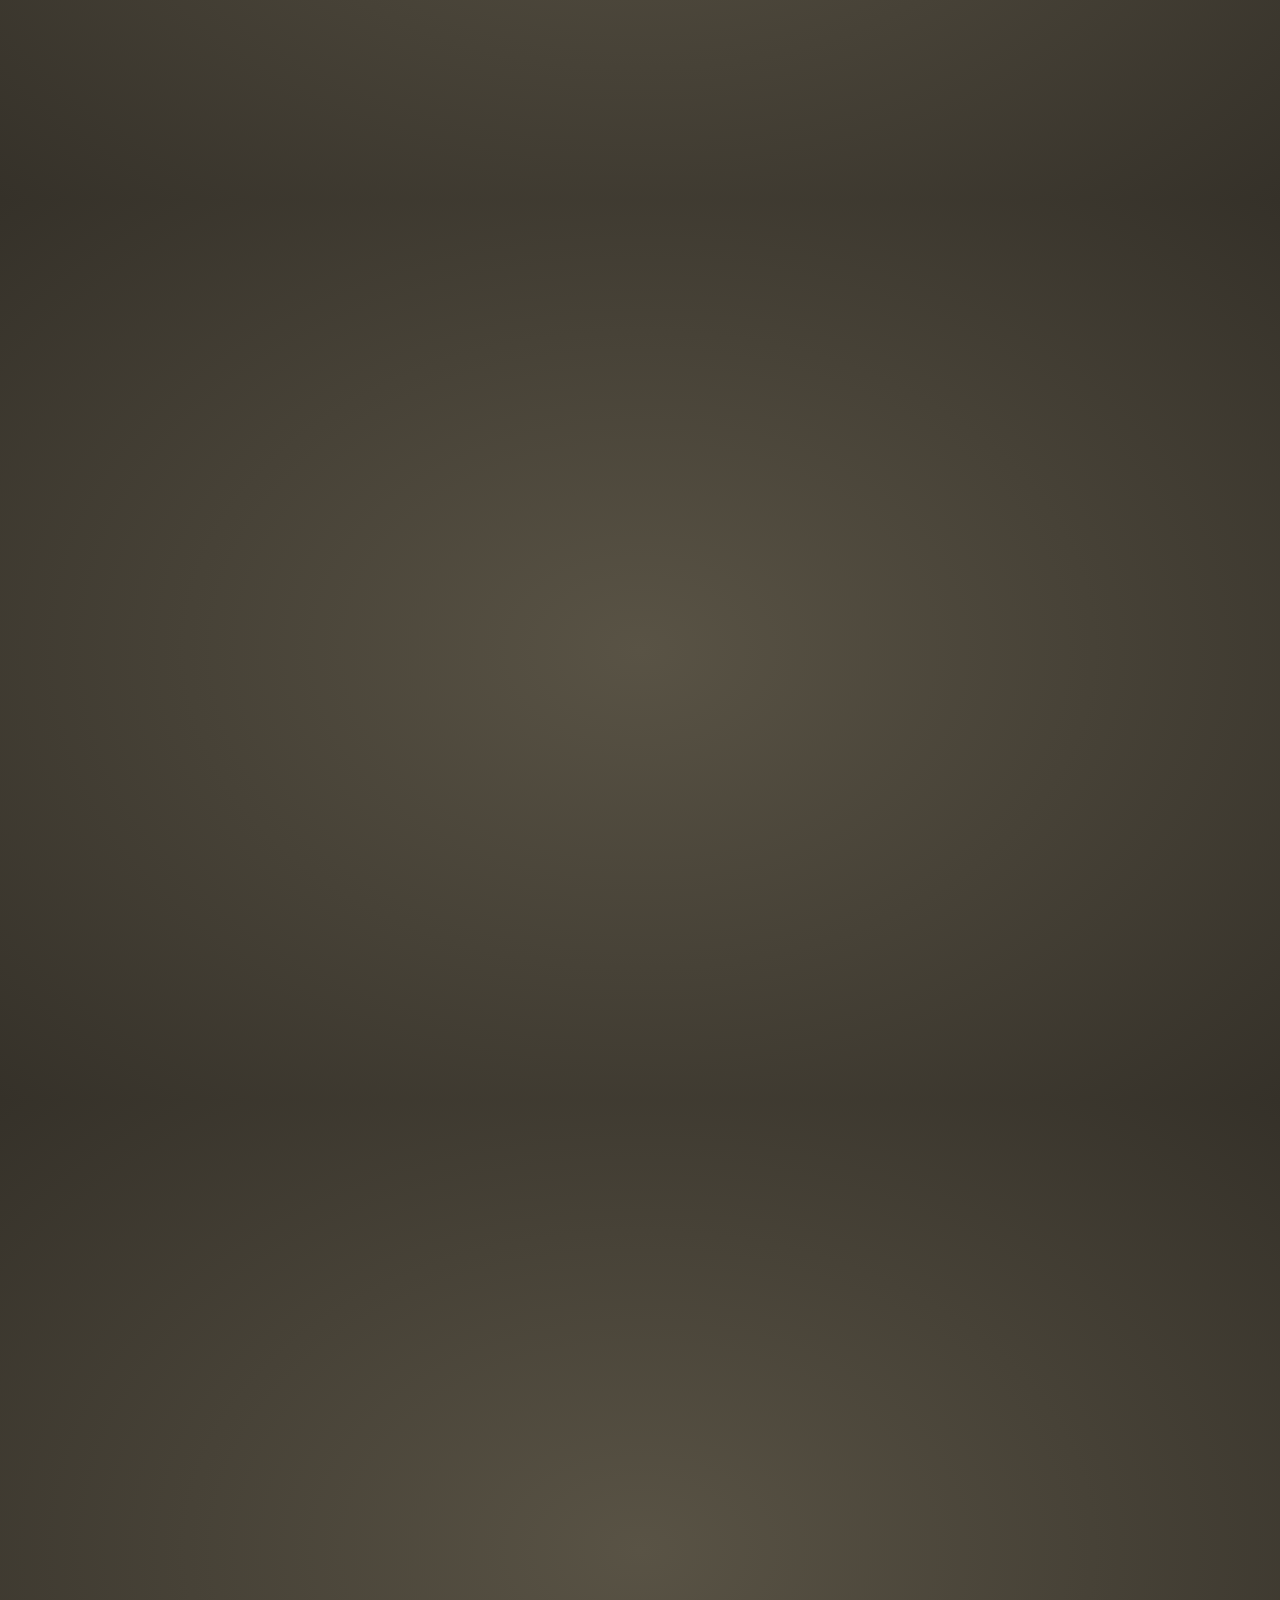
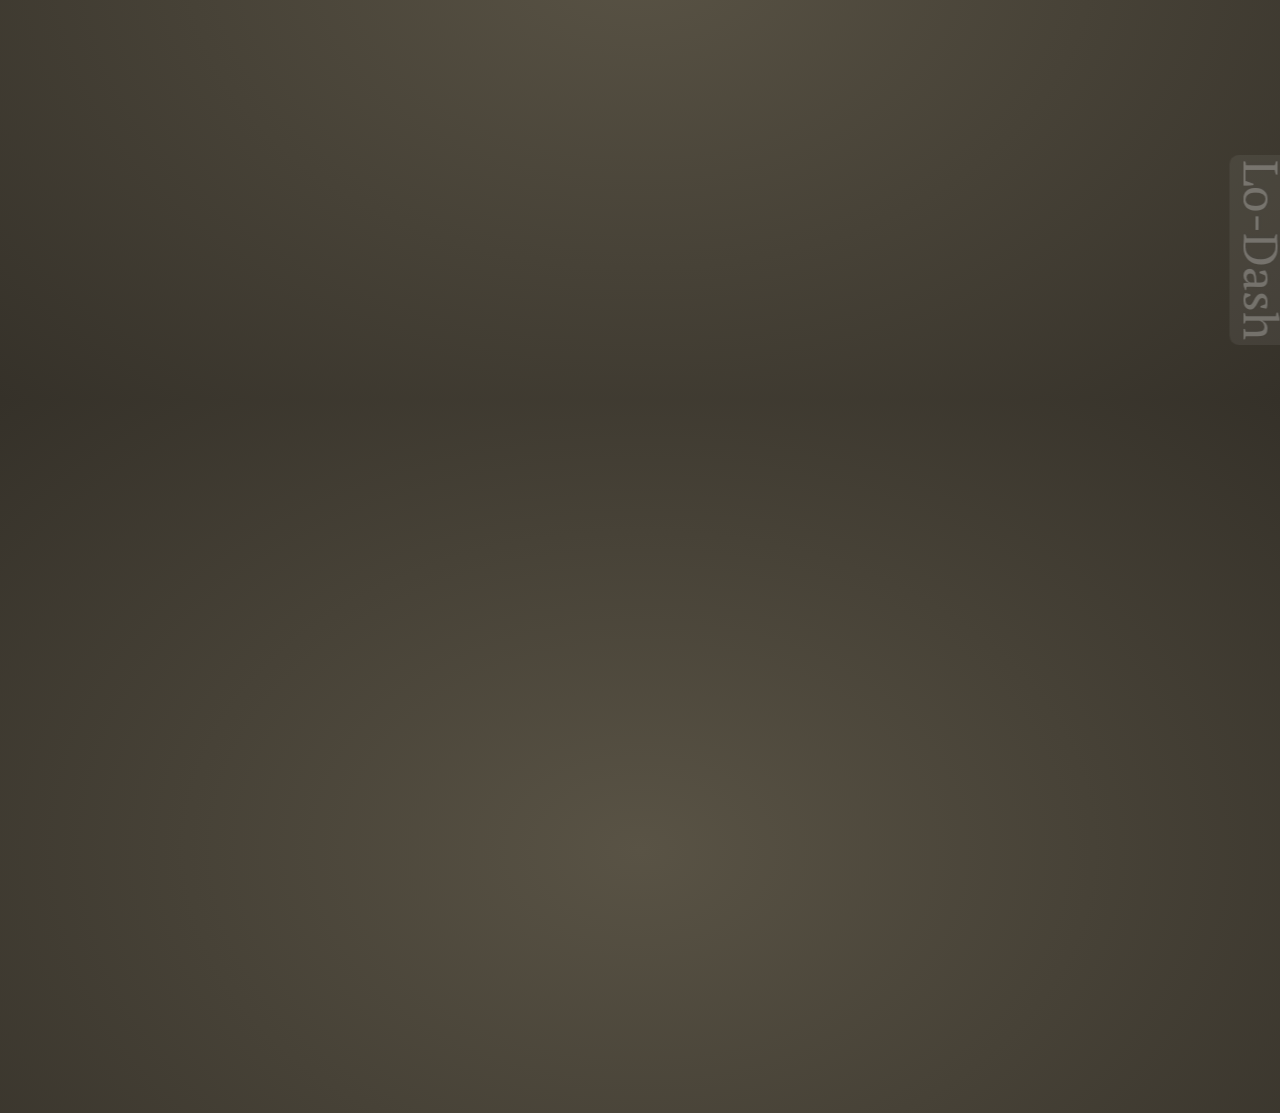
==== commit b7d3f8a8: "Add sponsor slides to node" ====
--- a/node/index.html
+++ b/node/index.html
@@ -31,7 +31,11 @@
         <img src="images/nodejs_logo.png">
         <div class='small'>Utah Geek Events 2013 - Bret Little</div>
     </div>
-    
+
+    <div id="sponsors" class="step" data-x="0" data-y="3000" data-scale="4">
+        <img src="images/sponsors.png">
+    </div>
+
     <div id="its" class="step" data-x="4850" data-y="3000" data-rotate="90" data-scale="1">
         <h1>Installing NodeJS</h1>
         <a href="http://nodejs.org/">http://nodejs.org/</a>
@@ -161,17 +165,20 @@
         </code>
         </pre>
     </div>
-<div class="step" data-x="3350" data-y="12000" data-rotate="90" data-scale="4">
-        <div>Additional Resources</div>
-        <ul>
-            <li><a href="http://nodejs.org/api/">Node API</a></li>
-            <li><a href="http://expressjs.com/api.html">Express.js API</a></li>
-            <li><a href="http://howtonode.org/">How to Node</a></li>
-            <li><a href="https://github.com/caolan/async">Async.js</a></li>
-            <li><a href="http://gruntjs.com">Grunt</a>
-            <li><a href="http://lodash.com">Lo-Dash</a>
-        </ul>
-</div>
+    <div class="step" data-x="3350" data-y="12000" data-rotate="90" data-scale="4">
+            <div>Additional Resources</div>
+            <ul>
+                <li><a href="http://nodejs.org/api/">Node API</a></li>
+                <li><a href="http://expressjs.com/api.html">Express.js API</a></li>
+                <li><a href="http://howtonode.org/">How to Node</a></li>
+                <li><a href="https://github.com/caolan/async">Async.js</a></li>
+                <li><a href="http://gruntjs.com">Grunt</a>
+                <li><a href="http://lodash.com">Lo-Dash</a>
+            </ul>
+    </div>
+    <div id="sponsors" class="step" data-x="0" data-y="3000" data-scale="4">
+        <img src="images/sponsors.png">
+    </div>
 
 <div class="hint">
     <p>Use a spacebar or arrow keys to navigate</p>
